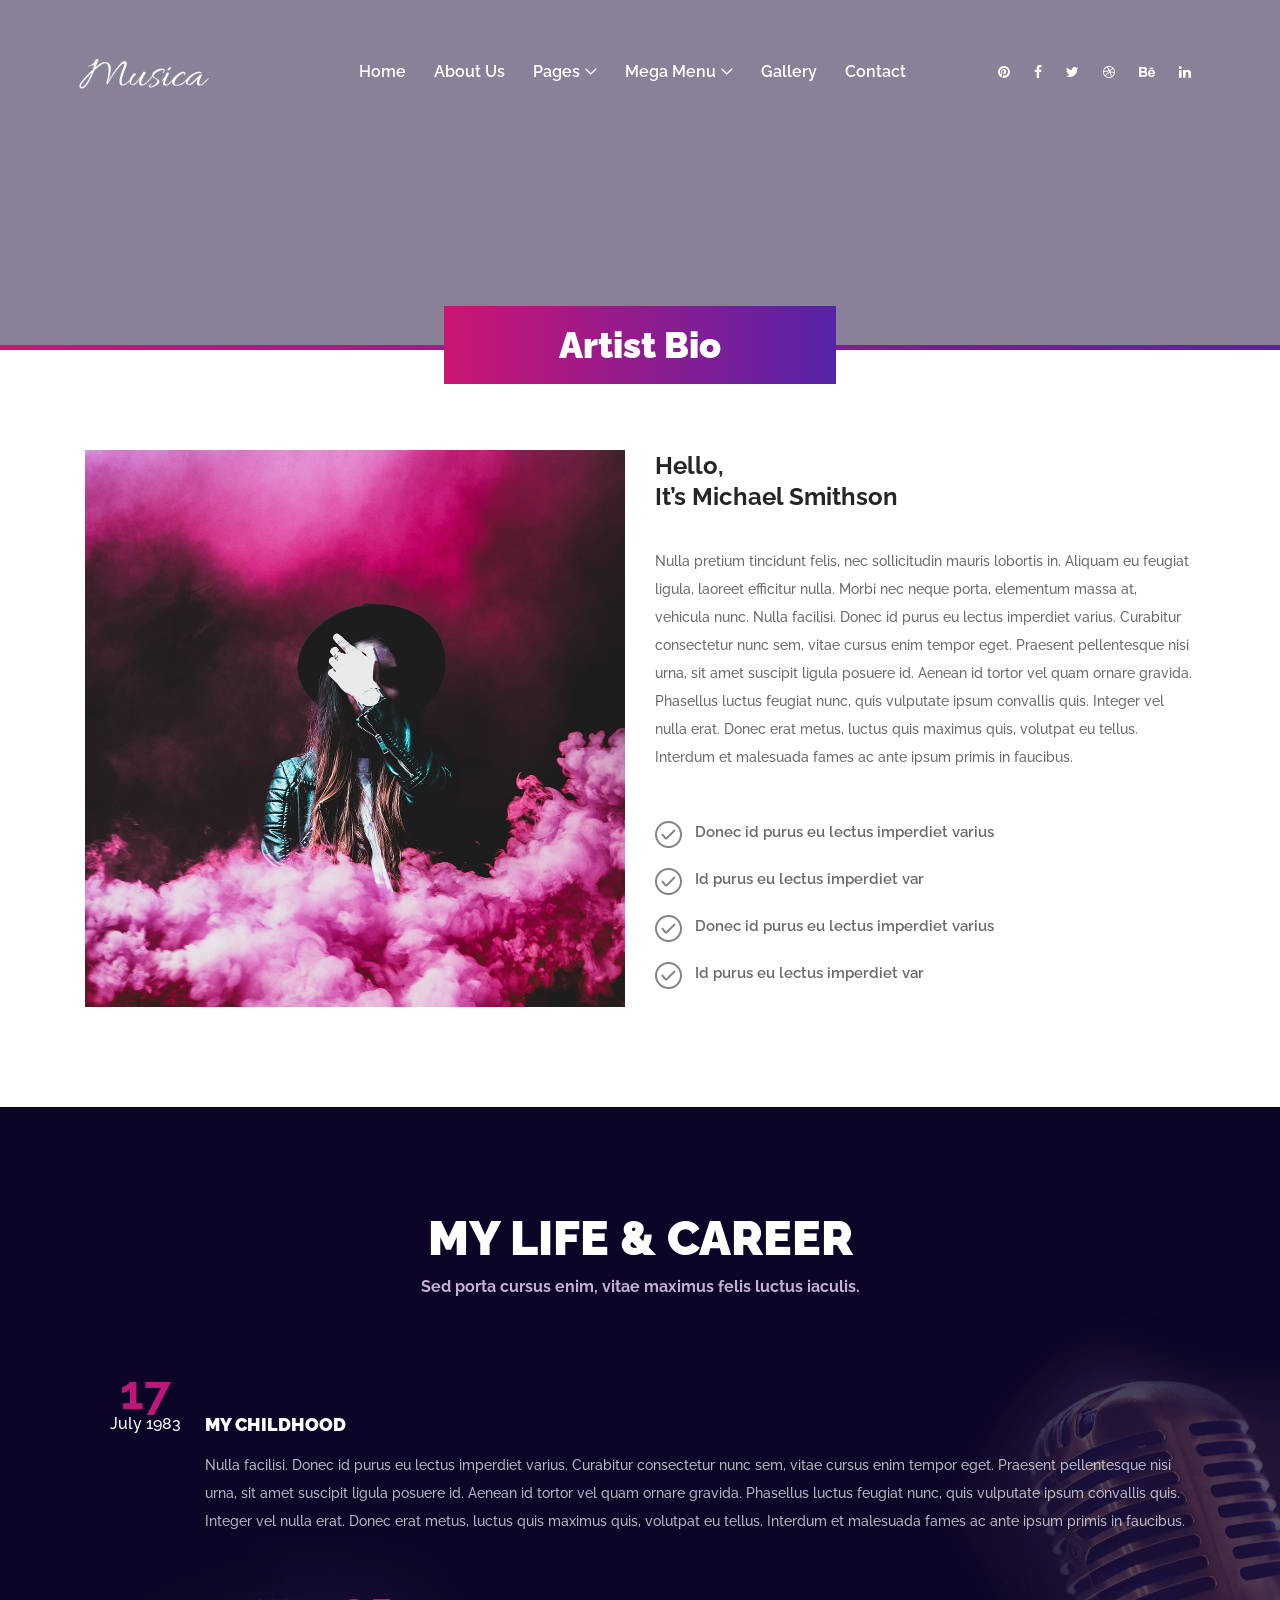
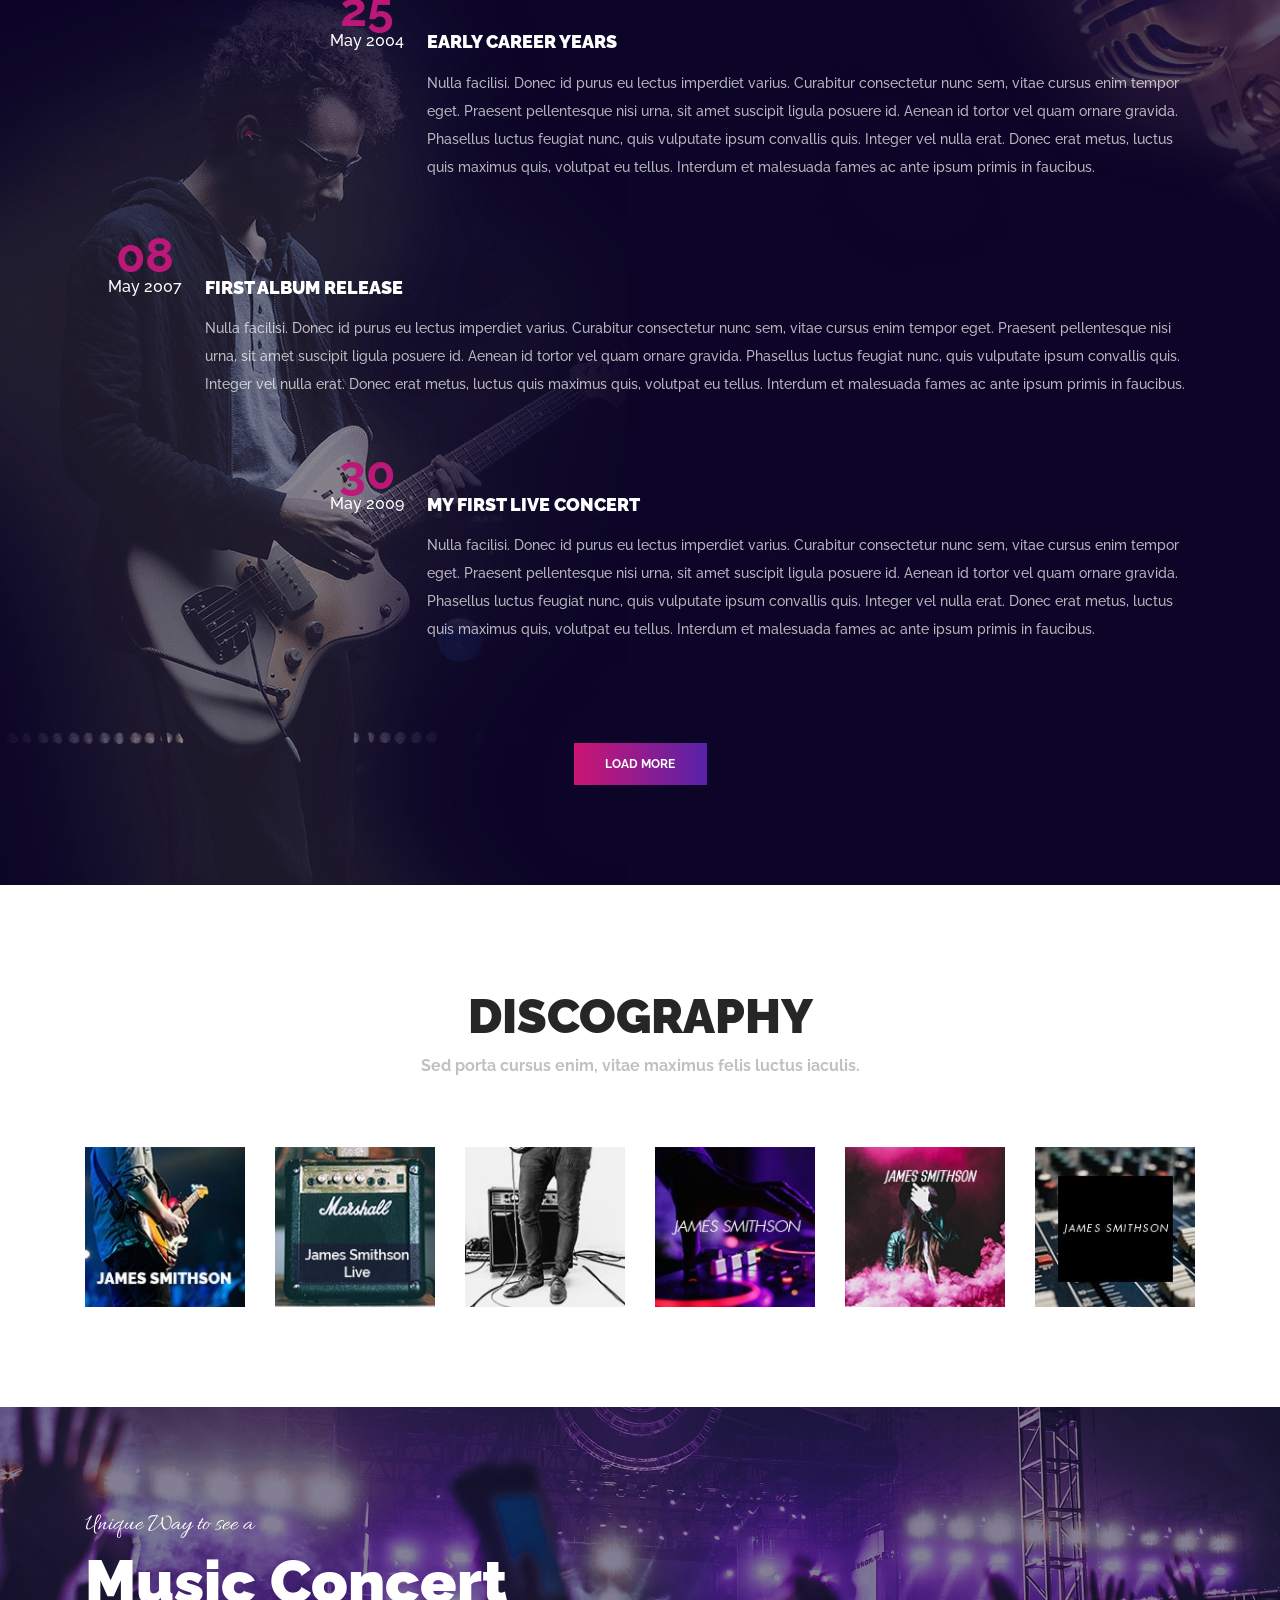
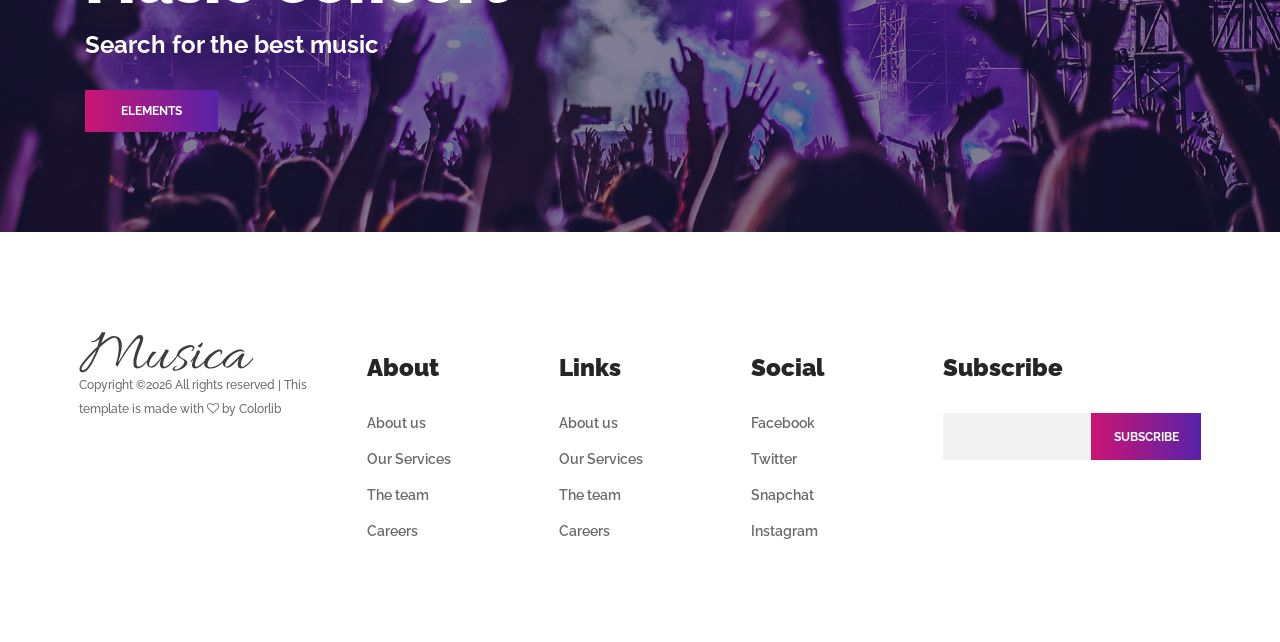
==== about-us.html @ a5e3d692 "first commit" ====
<!DOCTYPE html>
<html lang="en">

<head>
    <meta charset="UTF-8">
    <meta name="description" content="">
    <meta http-equiv="X-UA-Compatible" content="IE=edge">
    <meta name="viewport" content="width=device-width, initial-scale=1, shrink-to-fit=no">
    <!-- The above 4 meta tags *must* come first in the head; any other head content must come *after* these tags -->

    <!-- Title -->
    <title>Musica - Music Template</title>

    <!-- Favicon -->
    <link rel="icon" href="img/core-img/favicon.ico">

    <!-- Core Stylesheet -->
    <link rel="stylesheet" href="style.css">

</head>

<body>
    <!-- ##### Preloader ##### -->
    <div class="preloader d-flex align-items-center justify-content-center">
        <div class="circle-preloader">
            <img src="img/core-img/compact-disc.png" alt="">
        </div>
    </div>

    <!-- ##### Header Area Start ##### -->
    <header class="header-area">
        <!-- Navbar Area -->
        <div class="musica-main-menu">
            <div class="classy-nav-container breakpoint-off">
                <div class="container-fluid">
                    <!-- Menu -->
                    <nav class="classy-navbar justify-content-between" id="musicaNav">

                        <!-- Nav brand -->
                        <a href="index.html" class="nav-brand"><img src="img/core-img/logo.png" alt=""></a>

                        <!-- Navbar Toggler -->
                        <div class="classy-navbar-toggler">
                            <span class="navbarToggler"><span></span><span></span><span></span></span>
                        </div>

                        <!-- Menu -->
                        <div class="classy-menu">

                            <!-- close btn -->
                            <div class="classycloseIcon">
                                <div class="cross-wrap"><span class="top"></span><span class="bottom"></span></div>
                            </div>

                            <!-- Nav Start -->
                            <div class="classynav">
                                <ul>
                                    <li><a href="index.html">Home</a></li>
                                    <li><a href="about-us.html">About us</a></li>
                                    <li><a href="#">Pages</a>
                                        <ul class="dropdown">
                                            <li><a href="index.html">Home</a></li>
                                            <li><a href="about-us.html">About Us</a></li>
                                            <li><a href="concert-tours.html">Concert &amp; Tours</a></li>
                                            <li><a href="blog.html">News</a></li>
                                            <li><a href="contact.html">Contact</a></li>
                                            <li><a href="elements.html">Elements</a></li>
                                        </ul>
                                    </li>
                                    <li><a href="#">Mega Menu</a>
                                        <div class="megamenu">
                                            <ul class="single-mega cn-col-4">
                                                <li><a href="index.html">Home</a></li>
                                                <li><a href="about-us.html">About Us</a></li>
                                                <li><a href="concert-tours.html">Concert &amp; Tours</a></li>
                                                <li><a href="blog.html">News</a></li>
                                                <li><a href="contact.html">Contact</a></li>
                                                <li><a href="elements.html">Elements</a></li>
                                            </ul>
                                            <ul class="single-mega cn-col-4">
                                                <li><a href="index.html">Home</a></li>
                                                <li><a href="about-us.html">About Us</a></li>
                                                <li><a href="concert-tours.html">Concert &amp; Tours</a></li>
                                                <li><a href="blog.html">News</a></li>
                                                <li><a href="contact.html">Contact</a></li>
                                                <li><a href="elements.html">Elements</a></li>
                                            </ul>
                                            <ul class="single-mega cn-col-4">
                                                <li><a href="index.html">Home</a></li>
                                                <li><a href="about-us.html">About Us</a></li>
                                                <li><a href="concert-tours.html">Concert &amp; Tours</a></li>
                                                <li><a href="blog.html">News</a></li>
                                                <li><a href="contact.html">Contact</a></li>
                                                <li><a href="elements.html">Elements</a></li>
                                            </ul>
                                            <ul class="single-mega cn-col-4">
                                                <li><a href="index.html">Home</a></li>
                                                <li><a href="about-us.html">About Us</a></li>
                                                <li><a href="concert-tours.html">Concert &amp; Tours</a></li>
                                                <li><a href="blog.html">News</a></li>
                                                <li><a href="contact.html">Contact</a></li>
                                                <li><a href="elements.html">Elements</a></li>
                                            </ul>
                                        </div>
                                    </li>
                                    <li><a href="concert-tours.html">Gallery</a></li>
                                    <li><a href="contact.html">Contact</a></li>
                                </ul>

                                <!-- Social Button -->
                                <div class="top-social-info">
                                    <a href="#"><i class="fa fa-pinterest" aria-hidden="true"></i></a>
                                    <a href="#"><i class="fa fa-facebook" aria-hidden="true"></i></a>
                                    <a href="#"><i class="fa fa-twitter" aria-hidden="true"></i></a>
                                    <a href="#"><i class="fa fa-dribbble" aria-hidden="true"></i></a>
                                    <a href="#"><i class="fa fa-behance" aria-hidden="true"></i></a>
                                    <a href="#"><i class="fa fa-linkedin" aria-hidden="true"></i></a>
                                </div>

                            </div>
                            <!-- Nav End -->
                        </div>
                    </nav>
                </div>
            </div>
        </div>
    </header>
    <!-- ##### Header Area End ##### -->

    <!-- ##### Breadcumb Area Start ##### -->
    <div class="breadcumb-area bg-img bg-overlay2" style="background-image: url(img/bg-img/breadcumb.jpg);">
        <div class="bradcumbContent">
            <h2>Artist Bio</h2>
        </div>
    </div>
    <!-- bg gradients -->
    <div class="bg-gradients"></div>
    <!-- ##### Breadcumb Area End ##### -->

    <!-- ##### About Us Area Start ##### -->
    <div class="about-us-area section-padding-100-0">
        <div class="container">
            <div class="row">
                <!-- About Thumbnail -->
                <div class="col-12 col-lg-6">
                    <div class="about-thumbnail mb-100">
                        <img src="img/bg-img/bg-7.jpg" alt="">
                    </div>
                </div>
                <!-- About Content -->
                <div class="col-12 col-lg-6">
                    <div class="about--content mb-100">
                        <h4>Hello, <br>It’s Michael Smithson</h4>
                        <p>Nulla pretium tincidunt felis, nec sollicitudin mauris lobortis in. Aliquam eu feugiat ligula, laoreet efficitur nulla. Morbi nec neque porta, elementum massa at, vehicula nunc. Nulla facilisi. Donec id purus eu lectus imperdiet varius. Curabitur consectetur nunc sem, vitae cursus enim tempor eget. Praesent pellentesque nisi urna, sit amet suscipit ligula posuere id. Aenean id tortor vel quam ornare gravida. Phasellus luctus feugiat nunc, quis vulputate ipsum convallis quis. Integer vel nulla erat. Donec erat metus, luctus quis maximus quis, volutpat eu tellus. Interdum et malesuada fames ac ante ipsum primis in faucibus.</p>
                        <!-- Key Notes -->
                        <ul class="key-notes">
                            <li><div class="check"><img src="img/core-img/check.png" alt=""></div> Donec id purus eu lectus imperdiet varius</li>
                            <li><div class="check"><img src="img/core-img/check.png" alt=""></div> Id purus eu lectus imperdiet var</li>
                            <li><div class="check"><img src="img/core-img/check.png" alt=""></div> Donec id purus eu lectus imperdiet varius</li>
                            <li><div class="check"><img src="img/core-img/check.png" alt=""></div> Id purus eu lectus imperdiet var</li>
                        </ul>
                    </div>
                </div>
            </div>
        </div>
    </div>
    <!-- ##### About Us Area End ##### -->

    <!-- ##### Career Timeline Area Start ##### -->
    <div class="career-timeline-area section-padding-100">
        <div class="container">
            <div class="row">
                <div class="col-12">
                    <div class="section-heading">
                        <h2>My Life &amp; career</h2>
                        <h6>Sed porta cursus enim, vitae maximus felis luctus iaculis.</h6>
                    </div>
                </div>
            </div>

            <div class="row">
                <div class="col-12">

                    <!-- Single Timeline Area -->
                    <div class="single-timeline-area d-flex">
                        <!-- Timeline Date -->
                        <div class="timeline-date">
                            <h2>17 <span>July 1983</span></h2>
                        </div>
                        <!-- Timeline Content -->
                        <div class="timeline-content">
                            <h5>My childhood</h5>
                            <p>Nulla facilisi. Donec id purus eu lectus imperdiet varius. Curabitur consectetur nunc sem, vitae cursus enim tempor eget. Praesent pellentesque nisi urna, sit amet suscipit ligula posuere id. Aenean id tortor vel quam ornare gravida. Phasellus luctus feugiat nunc, quis vulputate ipsum convallis quis. Integer vel nulla erat. Donec erat metus, luctus quis maximus quis, volutpat eu tellus. Interdum et malesuada fames ac ante ipsum primis in faucibus. </p>
                        </div>
                    </div>

                    <!-- Single Timeline Area -->
                    <div class="single-timeline-area d-flex">
                        <!-- Timeline Date -->
                        <div class="timeline-date">
                            <h2>25 <span>May 2004</span></h2>
                        </div>
                        <!-- Timeline Content -->
                        <div class="timeline-content">
                            <h5>Early career years</h5>
                            <p>Nulla facilisi. Donec id purus eu lectus imperdiet varius. Curabitur consectetur nunc sem, vitae cursus enim tempor eget. Praesent pellentesque nisi urna, sit amet suscipit ligula posuere id. Aenean id tortor vel quam ornare gravida. Phasellus luctus feugiat nunc, quis vulputate ipsum convallis quis. Integer vel nulla erat. Donec erat metus, luctus quis maximus quis, volutpat eu tellus. Interdum et malesuada fames ac ante ipsum primis in faucibus. </p>
                        </div>
                    </div>

                    <!-- Single Timeline Area -->
                    <div class="single-timeline-area d-flex">
                        <!-- Timeline Date -->
                        <div class="timeline-date">
                            <h2>08 <span>May 2007</span></h2>
                        </div>
                        <!-- Timeline Content -->
                        <div class="timeline-content">
                            <h5>First Album Release</h5>
                            <p>Nulla facilisi. Donec id purus eu lectus imperdiet varius. Curabitur consectetur nunc sem, vitae cursus enim tempor eget. Praesent pellentesque nisi urna, sit amet suscipit ligula posuere id. Aenean id tortor vel quam ornare gravida. Phasellus luctus feugiat nunc, quis vulputate ipsum convallis quis. Integer vel nulla erat. Donec erat metus, luctus quis maximus quis, volutpat eu tellus. Interdum et malesuada fames ac ante ipsum primis in faucibus. </p>
                        </div>
                    </div>

                    <!-- Single Timeline Area -->
                    <div class="single-timeline-area d-flex">
                        <!-- Timeline Date -->
                        <div class="timeline-date">
                            <h2>30 <span>May 2009</span></h2>
                        </div>
                        <!-- Timeline Content -->
                        <div class="timeline-content">
                            <h5>My First Live Concert</h5>
                            <p>Nulla facilisi. Donec id purus eu lectus imperdiet varius. Curabitur consectetur nunc sem, vitae cursus enim tempor eget. Praesent pellentesque nisi urna, sit amet suscipit ligula posuere id. Aenean id tortor vel quam ornare gravida. Phasellus luctus feugiat nunc, quis vulputate ipsum convallis quis. Integer vel nulla erat. Donec erat metus, luctus quis maximus quis, volutpat eu tellus. Interdum et malesuada fames ac ante ipsum primis in faucibus. </p>
                        </div>
                    </div>

                </div>
            </div>

            <div class="row">
                <div class="col-12">
                    <div class="timeline-btn text-center mt-100">
                        <a href="#" class="btn musica-btn">Load More</a>
                    </div>
                </div>
            </div>

        </div>

        <!-- Side Thumbs -->
        <div class="first-img">
            <img src="img/bg-img/man.png" alt="">
        </div>
        <div class="second-img">
            <img src="img/bg-img/microphone.png" alt="">
        </div>
    </div>
    <!-- ##### Career Timeline Area End ##### -->

    <!-- ##### Discography Area Start ##### -->
    <div class="discography-area section-padding-100">
        <div class="container">
            <div class="row">
                <div class="col-12">
                    <div class="section-heading dark">
                        <h2>discography</h2>
                        <h6>Sed porta cursus enim, vitae maximus felis luctus iaculis.</h6>
                    </div>
                </div>
            </div>

            <div class="row">
                <div class="col-12">
                    <!-- Discography Slides -->
                    <div class="discography-slides owl-carousel">
                        <!-- Single Discography -->
                        <div class="single-discography">
                            <a href="#"><img src="img/bg-img/d1.jpg" alt=""></a>
                        </div>

                        <!-- Single Discography -->
                        <div class="single-discography">
                            <a href="#"><img src="img/bg-img/d2.jpg" alt=""></a>
                        </div>

                        <!-- Single Discography -->
                        <div class="single-discography">
                            <a href="#"><img src="img/bg-img/d3.jpg" alt=""></a>
                        </div>

                        <!-- Single Discography -->
                        <div class="single-discography">
                            <a href="#"><img src="img/bg-img/d4.jpg" alt=""></a>
                        </div>

                        <!-- Single Discography -->
                        <div class="single-discography">
                            <a href="#"><img src="img/bg-img/d5.jpg" alt=""></a>
                        </div>

                        <!-- Single Discography -->
                        <div class="single-discography">
                            <a href="#"><img src="img/bg-img/d6.jpg" alt=""></a>
                        </div>
                    </div>
                </div>
            </div>
        </div>
    </div>
    <!-- ##### Discography Area End ##### -->

    <!-- ##### CTA Area Start ##### -->
    <div class="musica-cta-area section-padding-100 bg-img bg-overlay2" style="background-image: url(img/bg-img/bg-8.jpg);">
        <div class="container">
            <div class="row">
                <div class="col-12">
                    <div class="cta-content">
                        <div class="cta-text">
                            <span>Unique Way to see a</span>
                            <h2>Music Concert</h2>
                            <h4>Search for the best music</h4>
                        </div>
                        <div class="cta-btn mt-30">
                            <a href="#" class="btn musica-btn">elements</a>
                        </div>
                    </div>
                </div>
            </div>
        </div>
    </div>
    <!-- ##### CTA Area End ##### -->

    <!-- ##### Footer Area Start ##### -->
    <footer class="footer-area section-padding-100-0">
        <div class="container-fluid">
            <div class="row">

                <!-- Footer Widget Area -->
                <div class="col-12 col-md-6 col-xl-3">
                    <div class="footer-widget-area mb-100">
                        <a href="#"><img src="img/core-img/logo2.png" alt=""></a>
                        <p class="copywrite-text"><a href="#"><!-- Link back to Colorlib can't be removed. Template is licensed under CC BY 3.0. -->
Copyright &copy;<script>document.write(new Date().getFullYear());</script> All rights reserved | This template is made with <i class="fa fa-heart-o" aria-hidden="true"></i> by <a href="https://colorlib.com" target="_blank">Colorlib</a>
<!-- Link back to Colorlib can't be removed. Template is licensed under CC BY 3.0. -->
</p>
                    </div>
                </div>

                <!-- Footer Widget Area -->
                <div class="col-12 col-sm-4 col-xl-2">
                    <div class="footer-widget-area mb-100">
                        <div class="widget-title">
                            <h4>About</h4>
                        </div>
                        <nav>
                            <ul class="footer-nav">
                                <li><a href="#">About us</a></li>
                                <li><a href="#">Our Services</a></li>
                                <li><a href="#">The team</a></li>
                                <li><a href="#">Careers</a></li>
                            </ul>
                        </nav>
                    </div>
                </div>

                <!-- Footer Widget Area -->
                <div class="col-12 col-sm-4 col-xl-2">
                    <div class="footer-widget-area mb-100">
                        <div class="widget-title">
                            <h4>Links</h4>
                        </div>
                        <nav>
                            <ul class="footer-nav">
                                <li><a href="#">About us</a></li>
                                <li><a href="#">Our Services</a></li>
                                <li><a href="#">The team</a></li>
                                <li><a href="#">Careers</a></li>
                            </ul>
                        </nav>
                    </div>
                </div>

                <!-- Footer Widget Area -->
                <div class="col-12 col-sm-4 col-xl-2">
                    <div class="footer-widget-area mb-100">
                        <div class="widget-title">
                            <h4>Social</h4>
                        </div>
                        <nav>
                            <ul class="footer-nav">
                                <li><a href="#">Facebook</a></li>
                                <li><a href="#">Twitter</a></li>
                                <li><a href="#">Snapchat</a></li>
                                <li><a href="#">Instagram</a></li>
                            </ul>
                        </nav>
                    </div>
                </div>

                <!-- Footer Widget Area -->
                <div class="col-12 col-md-6 col-xl-3">
                    <div class="footer-widget-area mb-100">
                        <div class="widget-title">
                            <h4>Subscribe</h4>
                        </div>
                        <form action="#" method="post" class="subscribe-form">
                            <input type="email" name="subscribe-email" id="subscribeemail">
                            <button type="submit">subscribe</button>
                        </form>
                    </div>
                </div>

            </div>
        </div>
    </footer>
    <!-- ##### Footer Area Start ##### -->

    <!-- ##### All Javascript Script ##### -->
    <!-- jQuery-2.2.4 js -->
    <script src="js/jquery/jquery-2.2.4.min.js"></script>
    <!-- Popper js -->
    <script src="js/bootstrap/popper.min.js"></script>
    <!-- Bootstrap js -->
    <script src="js/bootstrap/bootstrap.min.js"></script>
    <!-- All Plugins js -->
    <script src="js/plugins/plugins.js"></script>
    <!-- Active js -->
    <script src="js/active.js"></script>
</body>

</html>
---- style.css ----
/* [Master Stylesheet - v1.0] */
/* =========== Index of CSS ===========
:: 1.0 Import Fonts
:: 2.0 Import All CSS 
:: 3.0 Base CSS
    :: 3.1.0 Spacing
    :: 3.2.0 Height
    :: 3.3.0 Section Padding
    :: 3.4.0 Section Heading
    :: 3.5.0 Preloader
    :: 3.6.0 Miscellaneous
    :: 3.7.0 ScrollUp
    :: 3.8.0 Musica Button
:: 4.0 Header Area CSS
:: 5.0 Hero Slides Area
:: 6.0 About Us CSS
:: 7.0 Career Timeline CSS
:: 8.0 Upcoming Shows Area CSS
:: 9.0 Featured Shows Area CSS
:: 10.0 Search Your Shows Area CSS
:: 11.0 Music Player Area CSS
:: 12.0 Featured Album Area CSS
:: 13.0 Music Artists Area CSS
:: 14.0 Services Area CSS
:: 15.0 Footer Area CSS
:: 16.0 Breadcumb Area CSS
:: 17.0 CTA Area CSS
:: 18.0 Blog Area CSS
:: 19.0 Skills Area CSS
:: 20.0 Contact Area CSS
:: 21.0 Elements Area CSS
    :: 21.1.0 Single Cool Facts CSS
    :: 21.2.0 Accordians Area CSS
    :: 21.3.0 Tabs Area CSS
*/
/* :: 1.0 Import Fonts */
@import url("https://fonts.googleapis.com/css?family=Allura|Raleway:200,300,400,500,600,700,800,900");
/* :: 2.0 Import All CSS */
@import url(css/bootstrap.min.css);
@import url(css/classy-nav.css);
@import url(css/owl.carousel.min.css);
@import url(css/animate.css);
@import url(css/magnific-popup.css);
@import url(css/font-awesome.min.css);
@import url(css/audioplayer.css);
/* :: 3.0 Base CSS */
* {
  margin: 0;
  padding: 0; }

body {
  font-family: "Raleway", sans-serif;
  font-size: 14px; }

h1,
h2,
h3,
h4,
h5,
h6 {
  font-family: "Raleway", sans-serif;
  color: #262626;
  line-height: 1.3;
  font-weight: 700; }

p {
  font-family: "Raleway", sans-serif;
  color: #6a6a6a;
  font-size: 14px;
  line-height: 2;
  font-weight: 500; }

a,
a:hover,
a:focus {
  -webkit-transition-duration: 500ms;
  transition-duration: 500ms;
  text-decoration: none;
  outline: 0 solid transparent;
  color: #141414;
  font-weight: 600;
  font-size: 14px;
  font-family: "Raleway", sans-serif; }

ul,
ol {
  margin: 0; }
  ul li,
  ol li {
    list-style: none; }

img {
  height: auto;
  max-width: 100%; }

/* :: 3.1.0 Spacing */
.mt-15 {
  margin-top: 15px !important; }

.mt-30 {
  margin-top: 30px !important; }

.mt-50 {
  margin-top: 50px !important; }

.mt-70 {
  margin-top: 70px !important; }

.mt-100 {
  margin-top: 100px !important; }

.mb-15 {
  margin-bottom: 15px !important; }

.mb-30 {
  margin-bottom: 30px !important; }

.mb-50 {
  margin-bottom: 50px !important; }

.mb-70 {
  margin-bottom: 70px !important; }

.mb-100 {
  margin-bottom: 100px !important; }

.ml-15 {
  margin-left: 15px !important; }

.ml-30 {
  margin-left: 30px !important; }

.ml-50 {
  margin-left: 50px !important; }

.mr-15 {
  margin-right: 15px !important; }

.mr-30 {
  margin-right: 30px !important; }

.mr-50 {
  margin-right: 50px !important; }

/* :: 3.2.0 Height */
.height-400 {
  height: 400px !important; }

.height-500 {
  height: 500px !important; }

.height-600 {
  height: 600px !important; }

.height-700 {
  height: 700px !important; }

.height-800 {
  height: 800px !important; }

/* :: 3.3.0 Section Padding */
.section-padding-100 {
  padding-top: 100px;
  padding-bottom: 100px; }

.section-padding-100-0 {
  padding-top: 100px;
  padding-bottom: 0; }

.section-padding-0-100 {
  padding-top: 0;
  padding-bottom: 100px; }

.section-padding-100-70 {
  padding-top: 100px;
  padding-bottom: 70px; }

/* :: 3.4.0 Section Heading */
.section-heading {
  position: relative;
  z-index: 1;
  margin-bottom: 70px;
  text-align: center; }
  .section-heading h2 {
    font-size: 48px;
    color: #ffffff;
    text-transform: uppercase;
    font-weight: 900; }
    @media only screen and (min-width: 992px) and (max-width: 1199px) {
      .section-heading h2 {
        font-size: 40px; } }
    @media only screen and (min-width: 768px) and (max-width: 991px) {
      .section-heading h2 {
        font-size: 36px; } }
    @media only screen and (max-width: 767px) {
      .section-heading h2 {
        font-size: 24px; } }
  .section-heading h6 {
    font-size: 16px;
    margin-bottom: 0;
    color: #c5afd9; }
  .section-heading.dark h2 {
    color: #262626; }
  .section-heading.dark h6 {
    color: #c1c1c1; }

/* :: 3.5.0 Preloader */
.preloader {
  background-color: #ffffff;
  width: 100%;
  height: 100%;
  position: fixed;
  top: 0;
  left: 0;
  right: 0;
  z-index: 9999; }
  .preloader .circle-preloader {
    -webkit-animation: spin 900ms infinite linear;
    animation: spin 900ms infinite linear; }
@-webkit-keyframes spin {
  100% {
    -webkit-transform: rotate(360deg);
    transform: rotate(360deg); } }
@keyframes spin {
  100% {
    -webkit-transform: rotate(360deg);
    transform: rotate(360deg); } }
/* :: 3.6.0 Miscellaneous */
.bg-img {
  background-position: center center;
  background-size: cover;
  background-repeat: no-repeat; }

.bg-white {
  background-color: #ffffff !important; }

.bg-dark {
  background-color: #000000 !important; }

.bg-transparent {
  background-color: transparent !important; }

.font-bold {
  font-weight: 700; }

.font-light {
  font-weight: 300; }

.bg-overlay {
  position: relative;
  z-index: 2;
  background-position: center center;
  background-size: cover; }
  .bg-overlay::after {
    background-color: rgba(21, 4, 48, 0.89);
    position: absolute;
    z-index: -1;
    top: 0;
    left: 0;
    width: 100%;
    height: 100%;
    content: ""; }

.bg-overlay2 {
  position: relative;
  z-index: 2;
  background-position: center center;
  background-size: cover; }
  .bg-overlay2::after {
    background-color: rgba(21, 4, 48, 0.5);
    position: absolute;
    z-index: -1;
    top: 0;
    left: 0;
    width: 100%;
    height: 100%;
    content: ""; }

.bg-fixed {
  background-attachment: fixed !important; }

.bg-gradients {
  position: relative;
  z-index: 1;
  width: 100%;
  height: 5px;
  background: #cc1573;
  background: -webkit-linear-gradient(to right, #cc1573, #5722a9);
  background: linear-gradient(to right, #cc1573, #5722a9); }

/* :: 3.7.0 ScrollUp */
#scrollUp {
  background: #cc1573;
  background: -webkit-linear-gradient(to right, #cc1573, #5722a9);
  background: linear-gradient(to right, #cc1573, #5722a9);
  border-radius: 0;
  bottom: 50px;
  box-shadow: 0 2px 6px 0 rgba(0, 0, 0, 0.3);
  color: #ffffff;
  font-size: 24px;
  height: 40px;
  line-height: 40px;
  right: 50px;
  text-align: center;
  width: 40px;
  -webkit-transition-duration: 500ms;
  transition-duration: 500ms; }

/* :: 3.8.0 Musica Button */
.musica-btn {
  background: #cc1573;
  background: -webkit-linear-gradient(to right, #cc1573, #5722a9);
  background: linear-gradient(to right, #cc1573, #5722a9);
  -webkit-transition-duration: 500ms;
  transition-duration: 500ms;
  position: relative;
  z-index: 1;
  display: inline-block;
  min-width: 133px;
  height: 42px;
  color: #ffffff;
  border: none;
  border-radius: 0;
  padding: 0 20px;
  font-size: 12px;
  line-height: 42px;
  font-weight: 700;
  text-transform: uppercase; }
  .musica-btn:hover, .musica-btn:focus {
    font-size: 12px;
    font-weight: 700;
    box-shadow: 0 0 50px 0 rgba(0, 0, 0, 0.3);
    color: #ffffff; }
  .musica-btn.btn-2 {
    background: #262626; }
    .musica-btn.btn-2:hover, .musica-btn.btn-2:focus {
      background: #bd177a;
      box-shadow: none;
      color: #ffffff; }
  .musica-btn.btn-3 {
    color: #bd177a;
    line-height: 42px;
    padding: 0 15px;
    width: 133px;
    height: 42px;
    border-left: 3px solid #cc1573;
    border-right: 3px solid #5722a9;
    background-position: 0 0, 0 100%;
    background-repeat: no-repeat;
    background-size: 100% 3px;
    background-image: -webkit-linear-gradient(left, #cc1573 0%, #5722a9 100%), -webkit-linear-gradient(left, #cc1573 0%, #5722a9 100%);
    background-image: linear-gradient(to right, #cc1573 0%, #5722a9 100%), linear-gradient(to right, #cc1573 0%, #5722a9 100%); }
    .musica-btn.btn-3::after {
      -webkit-transition-duration: 750ms;
      transition-duration: 750ms;
      color: #ffffff;
      background: #cc1573;
      background: -webkit-linear-gradient(to right, #cc1573, #5722a9);
      background: -webkit-linear-gradient(left, #cc1573, #5722a9);
      background: linear-gradient(to right, #cc1573, #5722a9);
      content: '';
      position: absolute;
      width: 100%;
      height: 100%;
      top: 0;
      left: 0;
      z-index: -1;
      opacity: 0;
      visibility: hidden; }
    .musica-btn.btn-3:hover, .musica-btn.btn-3:focus {
      box-shadow: none;
      color: #ffffff; }
    .musica-btn.btn-3:hover::after, .musica-btn.btn-3:focus::after {
      opacity: 1;
      visibility: visible; }

/* :: 4.0 Header Area CSS */
.header-area {
  position: absolute;
  z-index: 100;
  width: 100%;
  top: 30px;
  left: 0;
  z-index: 1000; }
  .header-area .musica-main-menu {
    position: relative;
    width: 100%;
    height: 85px;
    background-color: transparent;
    padding: 0 5%; }
    @media only screen and (max-width: 767px) {
      .header-area .musica-main-menu {
        height: 70px; } }
    .header-area .musica-main-menu .classy-nav-container {
      background-color: transparent; }
    .header-area .musica-main-menu .classy-navbar {
      background-color: transparent;
      height: 85px;
      padding: 0; }
      @media only screen and (max-width: 767px) {
        .header-area .musica-main-menu .classy-navbar {
          height: 70px; } }
      .header-area .musica-main-menu .classy-navbar .classynav ul li a {
        font-weight: 600;
        text-transform: capitalize;
        color: #ffffff;
        font-size: 16px; }
        @media only screen and (min-width: 992px) and (max-width: 1199px) {
          .header-area .musica-main-menu .classy-navbar .classynav ul li a {
            font-size: 14px;
            padding: 0 10px; } }
        .header-area .musica-main-menu .classy-navbar .classynav ul li a:hover, .header-area .musica-main-menu .classy-navbar .classynav ul li a:focus {
          color: #bd177a; }
        @media only screen and (min-width: 768px) and (max-width: 991px) {
          .header-area .musica-main-menu .classy-navbar .classynav ul li a {
            background-color: #0c0527; } }
        @media only screen and (max-width: 767px) {
          .header-area .musica-main-menu .classy-navbar .classynav ul li a {
            background-color: #0c0527; } }
      .header-area .musica-main-menu .classy-navbar .classynav ul li.megamenu-item > a::after,
      .header-area .musica-main-menu .classy-navbar .classynav ul li.has-down > a::after {
        color: #ffffff; }
      .header-area .musica-main-menu .classy-navbar .classynav ul li ul li a {
        color: #262626; }
        @media only screen and (min-width: 992px) and (max-width: 1199px) {
          .header-area .musica-main-menu .classy-navbar .classynav ul li ul li a {
            padding: 0 15px; } }
        @media only screen and (min-width: 768px) and (max-width: 991px) {
          .header-area .musica-main-menu .classy-navbar .classynav ul li ul li a {
            color: #ffffff; } }
        @media only screen and (max-width: 767px) {
          .header-area .musica-main-menu .classy-navbar .classynav ul li ul li a {
            color: #ffffff; } }
    .header-area .musica-main-menu .top-social-info {
      margin-left: 70px; }
      @media only screen and (min-width: 992px) and (max-width: 1199px) {
        .header-area .musica-main-menu .top-social-info {
          margin-left: 40px; } }
      @media only screen and (min-width: 768px) and (max-width: 991px) {
        .header-area .musica-main-menu .top-social-info {
          margin-left: 0;
          margin-top: 30px; } }
      @media only screen and (max-width: 767px) {
        .header-area .musica-main-menu .top-social-info {
          margin-left: 0;
          margin-top: 30px; } }
      .header-area .musica-main-menu .top-social-info a {
        display: inline-block;
        color: #ffffff;
        padding: 0 10px;
        font-size: 14px; }
        @media only screen and (min-width: 992px) and (max-width: 1199px) {
          .header-area .musica-main-menu .top-social-info a {
            padding: 0 5px; } }
  .header-area .is-sticky .musica-main-menu {
    position: fixed;
    width: 100%;
    height: 85px;
    top: 0;
    left: 0;
    z-index: 9999;
    background-color: #0c0527;
    box-shadow: 0 5px 50px 15px rgba(0, 0, 0, 0.2); }
    @media only screen and (max-width: 767px) {
      .header-area .is-sticky .musica-main-menu {
        height: 70px; } }

.classy-navbar .nav-brand {
  max-width: 130px; }

@media only screen and (min-width: 768px) and (max-width: 991px) {
  .breakpoint-on .classy-navbar .classy-menu {
    background-color: #0c0527; } }
@media only screen and (max-width: 767px) {
  .breakpoint-on .classy-navbar .classy-menu {
    background-color: #0c0527; } }

@media only screen and (min-width: 768px) and (max-width: 991px) {
  .classynav ul li .megamenu .single-mega.cn-col-4 {
    padding: 0; } }
@media only screen and (max-width: 767px) {
  .classynav ul li .megamenu .single-mega.cn-col-4 {
    padding: 0; } }

.classycloseIcon .cross-wrap span {
  background: #ffffff; }

/* :: 5.0 Hero Slides Area */
.hero-area {
  position: relative;
  z-index: 1; }

.slide-down {
  position: absolute;
  bottom: 15px;
  z-index: 100;
  left: 50%;
  -webkit-transform: translateX(-50%);
  transform: translateX(-50%);
  cursor: pointer; }
  .slide-down h6 {
    font-size: 16px;
    color: #ffffff;
    font-weight: 600;
    margin-bottom: 15px; }
  .slide-down .line {
    width: 3px;
    height: 60px;
    margin: 0 auto;
    background-color: #ffffff;
    -webkit-animation: slide_down 2s linear infinite;
    animation: slide_down 2s linear infinite; }

@-webkit-keyframes slide_down {
  0% {
    opacity: 1; }
  50% {
    opacity: 0; }
  100% {
    opacity: 1; } }
@keyframes slide_down {
  0% {
    opacity: 1; }
  50% {
    opacity: 0; }
  100% {
    opacity: 1; } }
.hero-slides {
  position: relative;
  z-index: 1; }

.single-hero-slide {
  width: 100%;
  height: 950px;
  position: relative;
  z-index: 1;
  padding: 0 30px;
  overflow: hidden; }
  @media only screen and (min-width: 992px) and (max-width: 1199px) {
    .single-hero-slide {
      height: 700px; } }
  @media only screen and (min-width: 768px) and (max-width: 991px) {
    .single-hero-slide {
      height: 650px; } }
  @media only screen and (max-width: 767px) {
    .single-hero-slide {
      height: 600px; } }
  .single-hero-slide::after {
    position: absolute;
    width: 100%;
    height: 100%;
    z-index: -5;
    top: 0;
    left: 0;
    background-color: rgba(0, 0, 0, 0.5);
    content: ''; }
  .single-hero-slide .slide-img {
    position: absolute;
    width: 100%;
    height: 100%;
    z-index: -10;
    left: 0;
    right: 0;
    top: 0;
    bottom: 0; }
  .single-hero-slide .big-text {
    position: absolute;
    color: rgba(255, 255, 255, 0.1);
    font-size: 600px;
    z-index: -10;
    margin-bottom: 0; }
    @media only screen and (min-width: 992px) and (max-width: 1199px) {
      .single-hero-slide .big-text {
        font-size: 350px; } }
    @media only screen and (min-width: 768px) and (max-width: 991px) {
      .single-hero-slide .big-text {
        font-size: 300px; } }
    @media only screen and (max-width: 767px) {
      .single-hero-slide .big-text {
        font-size: 120px; } }
  .single-hero-slide .hero-slides-content {
    display: inline-block; }
    .single-hero-slide .hero-slides-content h2 {
      position: relative;
      z-index: 1;
      font-size: 172px;
      color: #ffffff;
      margin-bottom: 0;
      font-weight: 600;
      text-shadow: 18px 0 0 rgba(255, 45, 109, 0.2);
      display: inline-block; }
      @media only screen and (min-width: 768px) and (max-width: 991px) {
        .single-hero-slide .hero-slides-content h2 {
          font-size: 130px; } }
      @media only screen and (max-width: 767px) {
        .single-hero-slide .hero-slides-content h2 {
          font-size: 60px; } }
      .single-hero-slide .hero-slides-content h2 span {
        position: absolute;
        top: 0;
        left: -18px;
        font-size: 172px;
        color: rgba(132, 57, 255, 0.2);
        margin-bottom: 0;
        font-weight: 600;
        text-shadow: none;
        z-index: -5; }
        @media only screen and (min-width: 768px) and (max-width: 991px) {
          .single-hero-slide .hero-slides-content h2 span {
            font-size: 130px; } }
        @media only screen and (max-width: 767px) {
          .single-hero-slide .hero-slides-content h2 span {
            font-size: 60px; } }
    .single-hero-slide .hero-slides-content p {
      text-align: right;
      font-size: 60px;
      margin-top: -70px;
      color: #ffffff;
      font-family: "Allura", cursive; }
      @media only screen and (max-width: 767px) {
        .single-hero-slide .hero-slides-content p {
          font-size: 30px;
          margin-top: -20px; } }

.hero-slides .owl-item.active .single-hero-slide .slide-img {
  -webkit-animation: slide 15s linear infinite;
  animation: slide 15s linear infinite; }

@-webkit-keyframes slide {
  0% {
    -webkit-transform: scale(1);
    transform: scale(1); }
  50% {
    -webkit-transform: scale(1.3);
    transform: scale(1.3); }
  100% {
    -webkit-transform: scale(1);
    transform: scale(1); } }
@keyframes slide {
  0% {
    -webkit-transform: scale(1);
    transform: scale(1); }
  50% {
    -webkit-transform: scale(1.3);
    transform: scale(1.3); }
  100% {
    -webkit-transform: scale(1);
    transform: scale(1); } }
/* :: 6.0 About Us CSS */
.about-content h4 {
  color: #ffffff;
  margin-bottom: 50px; }
.about-content p {
  color: #ffffff; }

.about--content h4 {
  margin-bottom: 35px; }
.about--content .key-notes {
  position: relative;
  z-index: 1;
  margin-top: 50px; }
  .about--content .key-notes li {
    font-weight: 600;
    font-size: 15px;
    color: #6a6a6a;
    margin: 20px 0;
    display: -webkit-box;
    display: -ms-flexbox;
    display: flex; }
    .about--content .key-notes li .check {
      margin-right: 10px;
      -webkit-box-flex: 0;
      -ms-flex: 0 0 30px;
      flex: 0 0 30px;
      max-width: 30px;
      width: 30px; }

/* :: 7.0 Career Timeline CSS */
.career-timeline-area {
  position: relative;
  z-index: 1;
  background-color: #0c0527; }
  .career-timeline-area .first-img {
    position: absolute;
    z-index: -5;
    bottom: 0;
    left: 0; }
  .career-timeline-area .second-img {
    position: absolute;
    z-index: -5;
    right: 0;
    top: 100px; }

.single-timeline-area {
  position: relative;
  z-index: 1;
  margin-bottom: 50px; }
  .single-timeline-area:last-child {
    margin-bottom: 0; }
  .single-timeline-area:nth-child(even) {
    margin-left: 20%; }
    @media only screen and (max-width: 767px) {
      .single-timeline-area:nth-child(even) {
        margin-left: 10%; } }
  .single-timeline-area .timeline-date {
    -webkit-box-flex: 0;
    -ms-flex: 0 0 120px;
    flex: 0 0 120px;
    max-width: 120px;
    width: 120px; }
    @media only screen and (max-width: 767px) {
      .single-timeline-area .timeline-date {
        -webkit-box-flex: 0;
        -ms-flex: 0 0 90px;
        flex: 0 0 90px;
        max-width: 90px;
        width: 90px; } }
    .single-timeline-area .timeline-date h2 {
      font-size: 48px;
      line-height: 1;
      text-align: center;
      color: #bd177a; }
      .single-timeline-area .timeline-date h2 span {
        display: block;
        font-size: 16px;
        color: #ffffff;
        font-weight: 500; }
  .single-timeline-area .timeline-content {
    margin-top: 45px; }
    .single-timeline-area .timeline-content h5 {
      font-size: 18px;
      font-weight: 900;
      color: #ffffff;
      text-transform: uppercase;
      margin-bottom: 15px; }
    .single-timeline-area .timeline-content p {
      margin-bottom: 0;
      color: rgba(255, 255, 255, 0.7); }

.timeline-btn a:hover, .timeline-btn a:focus {
  box-shadow: 0 0 60px rgba(255, 255, 255, 0.5); }

/* :: 8.0 Upcoming Shows Area CSS */
.upcoming-shows-area {
  position: relative;
  z-index: 1;
  background-color: #0c0527; }

.single-upcoming-shows {
  position: relative;
  z-index: 1;
  border-bottom: 1px solid #49445d;
  padding: 30px 0; }
  .single-upcoming-shows:first-child {
    padding-top: 0; }
  .single-upcoming-shows:last-child {
    padding-bottom: 0;
    border-bottom: none; }
  .single-upcoming-shows .shows-date {
    -webkit-box-flex: 0;
    -ms-flex: 0 0 10%;
    flex: 0 0 10%;
    max-width: 10%;
    width: 10%; }
    @media only screen and (max-width: 767px) {
      .single-upcoming-shows .shows-date {
        -webkit-box-flex: 0;
        -ms-flex: 0 0 100%;
        flex: 0 0 100%;
        max-width: 100%;
        width: 100%;
        margin-bottom: 30px; } }
    .single-upcoming-shows .shows-date h2 {
      font-size: 48px;
      color: #ffffff;
      text-align: center;
      margin-bottom: 0;
      line-height: 1; }
      .single-upcoming-shows .shows-date h2 span {
        font-size: 16px;
        color: #ffffff;
        font-weight: 500;
        display: block;
        line-height: 1.3; }
      @media only screen and (min-width: 768px) and (max-width: 991px) {
        .single-upcoming-shows .shows-date h2 {
          font-size: 36px; } }
  .single-upcoming-shows .shows-desc {
    -webkit-box-flex: 0;
    -ms-flex: 0 0 40%;
    flex: 0 0 40%;
    max-width: 40%;
    width: 40%; }
    @media only screen and (max-width: 767px) {
      .single-upcoming-shows .shows-desc {
        -webkit-box-flex: 0;
        -ms-flex: 0 0 100%;
        flex: 0 0 100%;
        max-width: 100%;
        width: 100%;
        margin-bottom: 30px; } }
    .single-upcoming-shows .shows-desc .shows-img {
      -webkit-box-flex: 0;
      -ms-flex: 0 0 84px;
      flex: 0 0 84px;
      max-width: 84px;
      width: 84px;
      margin-right: 15px; }
      @media only screen and (min-width: 768px) and (max-width: 991px) {
        .single-upcoming-shows .shows-desc .shows-img {
          -webkit-box-flex: 0;
          -ms-flex: 0 0 60px;
          flex: 0 0 60px;
          max-width: 60px;
          width: 60px; } }
    .single-upcoming-shows .shows-desc .shows-name h6 {
      font-weight: 900;
      color: #ffffff;
      text-transform: uppercase;
      margin-bottom: 0; }
      @media only screen and (min-width: 768px) and (max-width: 991px) {
        .single-upcoming-shows .shows-desc .shows-name h6 {
          font-size: 13px; } }
    .single-upcoming-shows .shows-desc .shows-name p {
      margin-bottom: 0;
      color: #ffffff; }
  .single-upcoming-shows .shows-location {
    -webkit-box-flex: 0;
    -ms-flex: 0 0 20%;
    flex: 0 0 20%;
    max-width: 20%;
    width: 20%; }
    @media only screen and (max-width: 767px) {
      .single-upcoming-shows .shows-location {
        -webkit-box-flex: 0;
        -ms-flex: 0 0 50%;
        flex: 0 0 50%;
        max-width: 50%;
        width: 50%;
        margin-bottom: 30px;
        text-align: center; } }
    .single-upcoming-shows .shows-location p {
      margin-bottom: 0;
      color: #ffffff; }
  .single-upcoming-shows .shows-time {
    -webkit-box-flex: 0;
    -ms-flex: 0 0 10%;
    flex: 0 0 10%;
    max-width: 10%;
    width: 10%; }
    @media only screen and (max-width: 767px) {
      .single-upcoming-shows .shows-time {
        -webkit-box-flex: 0;
        -ms-flex: 0 0 50%;
        flex: 0 0 50%;
        max-width: 50%;
        width: 50%;
        margin-bottom: 30px;
        text-align: center; } }
    .single-upcoming-shows .shows-time p {
      margin-bottom: 0;
      color: #ffffff; }
  .single-upcoming-shows .buy-tickets {
    -webkit-box-flex: 0;
    -ms-flex: 0 0 20%;
    flex: 0 0 20%;
    max-width: 20%;
    width: 20%; }
    @media only screen and (max-width: 767px) {
      .single-upcoming-shows .buy-tickets {
        -webkit-box-flex: 0;
        -ms-flex: 0 0 100%;
        flex: 0 0 100%;
        max-width: 100%;
        width: 100%; } }
    .single-upcoming-shows .buy-tickets p {
      margin-bottom: 0;
      color: #ffffff; }
    .single-upcoming-shows .buy-tickets a {
      display: block; }
      .single-upcoming-shows .buy-tickets a:hover, .single-upcoming-shows .buy-tickets a:focus {
        box-shadow: 0 0 60px rgba(255, 255, 255, 0.5); }

/* :: 9.0 Featured Shows Area CSS */
.single-featured-shows {
  position: relative;
  z-index: 1;
  overflow: hidden; }
  .single-featured-shows img {
    -webkit-transition-duration: 800ms;
    transition-duration: 800ms; }
  .single-featured-shows .featured-shows-content {
    -webkit-transition-duration: 800ms;
    transition-duration: 800ms;
    position: absolute;
    background-color: #ffffff;
    width: calc(100% - 60px);
    bottom: 30px;
    left: 30px;
    z-index: 99; }
    .single-featured-shows .featured-shows-content .shows-text {
      padding: 30px 35px 15px 35px; }
      .single-featured-shows .featured-shows-content .shows-text h4 {
        -webkit-transition-duration: 500ms;
        transition-duration: 500ms;
        font-weight: 900;
        margin-bottom: 0;
        line-height: 1; }
      .single-featured-shows .featured-shows-content .shows-text p {
        color: #72728c;
        font-style: italic;
        font-size: 14px;
        margin-bottom: 4px; }
      .single-featured-shows .featured-shows-content .shows-text .buy-tickets-btn {
        display: block;
        color: #181818;
        font-size: 14px;
        margin-bottom: 0;
        text-decoration: underline;
        font-style: italic;
        font-weight: 700;
        text-decoration-color: #6a6a6a; }
        .single-featured-shows .featured-shows-content .shows-text .buy-tickets-btn:hover, .single-featured-shows .featured-shows-content .shows-text .buy-tickets-btn:focus {
          color: #bd177a; }
  .single-featured-shows:hover img {
    -webkit-transform: scale(1.1);
    transform: scale(1.1); }
  .single-featured-shows:hover .featured-shows-content {
    bottom: 80px; }
    .single-featured-shows:hover .featured-shows-content .shows-text h4 {
      color: #bd177a; }

.featured-shows-slides {
  position: relative;
  z-index: 1; }
  .featured-shows-slides .owl-prev,
  .featured-shows-slides .owl-next {
    -webkit-transition-duration: 500ms;
    transition-duration: 500ms;
    background: #f3f3f3;
    width: 40px;
    height: 40px;
    font-size: 22px;
    color: #262626;
    line-height: 40px;
    text-align: center;
    position: absolute;
    top: 50%;
    left: -20px;
    margin-top: -20px; }
    @media only screen and (max-width: 767px) {
      .featured-shows-slides .owl-prev,
      .featured-shows-slides .owl-next {
        left: 0; } }
    .featured-shows-slides .owl-prev:hover,
    .featured-shows-slides .owl-next:hover {
      background: #cc1573;
      background: -webkit-linear-gradient(to right, #cc1573, #5722a9);
      background: linear-gradient(to right, #cc1573, #5722a9);
      color: #ffffff; }
  .featured-shows-slides .owl-next {
    left: auto;
    right: -20px; }
    @media only screen and (max-width: 767px) {
      .featured-shows-slides .owl-next {
        right: 0; } }

/* :: 10.0 Search Your Shows Area CSS */
.search-your-shows-area {
  position: relative;
  z-index: 1;
  width: 100%; }

.search-your-shows-content {
  position: relative;
  z-index: 1;
  margin: 200px 7% 250px 7%;
  padding: 60px 30px;
  background: #cc1573;
  background: -webkit-linear-gradient(to right, #cc1573, #5722a9);
  background: linear-gradient(to right, #cc1573, #5722a9);
  opacity: 0.8; }
  @media only screen and (min-width: 992px) and (max-width: 1199px) {
    .search-your-shows-content {
      margin: 50px 5% 100px 5%; } }
  @media only screen and (min-width: 768px) and (max-width: 991px) {
    .search-your-shows-content {
      margin: 50px 3% 50px 3%;
      padding: 40px 15px; } }
  @media only screen and (max-width: 767px) {
    .search-your-shows-content {
      margin: 0 5%;
      padding: 30px 15px; } }
  .search-your-shows-content h2 {
    font-size: 48px;
    color: #ffffff;
    font-weight: 900;
    text-transform: uppercase;
    text-align: center;
    margin-bottom: 50px; }
    @media only screen and (min-width: 768px) and (max-width: 991px) {
      .search-your-shows-content h2 {
        font-size: 36px; } }
    @media only screen and (max-width: 767px) {
      .search-your-shows-content h2 {
        font-size: 30px; } }
  .search-your-shows-content .search-form .form-control {
    padding: 0 20px;
    height: 50px;
    background-color: #ffffff;
    border-radius: 0;
    font-size: 14px;
    font-style: italic;
    border: none;
    width: 170px; }
    @media only screen and (min-width: 992px) and (max-width: 1199px) {
      .search-your-shows-content .search-form .form-control {
        width: 140px; } }
    @media only screen and (min-width: 768px) and (max-width: 991px) {
      .search-your-shows-content .search-form .form-control {
        width: 110px;
        padding: 0 15px;
        font-size: 12px; } }
  .search-your-shows-content .search-form .musica-btn {
    height: 50px; }

/* :: 11.0 Music Player Area CSS */
.music-player-area {
  position: relative;
  z-index: 1;
  padding-left: 5%;
  padding-right: 5%; }
  @media only screen and (max-width: 767px) {
    .music-player-area {
      padding-left: 0;
      padding-right: 0; } }

.single-music-player {
  position: relative;
  z-index: 1;
  overflow: hidden; }
  .single-music-player img {
    -webkit-transition-duration: 1000ms;
    transition-duration: 1000ms; }
  .single-music-player .music-info {
    -webkit-transition-duration: 500ms;
    transition-duration: 500ms;
    width: 100%;
    position: absolute;
    bottom: 0;
    left: 0;
    background-color: rgba(0, 0, 0, 0.74);
    z-index: 10;
    padding: 30px; }
    @media only screen and (max-width: 767px) {
      .single-music-player .music-info {
        padding: 15px; } }
    .single-music-player .music-info h5 {
      font-size: 18px;
      color: #ffffff; }
    .single-music-player .music-info p {
      color: #ffffff;
      margin-bottom: 0;
      line-height: 1; }
  .single-music-player .music-play-icon .audioplayer {
    margin: 0;
    padding: 0;
    width: auto;
    height: auto;
    border: none;
    border-radius: 0;
    background: transparent; }
    .single-music-player .music-play-icon .audioplayer .audioplayer-playpause {
      background-color: #ffffff; }
    .single-music-player .music-play-icon .audioplayer:not(.audioplayer-playing) .audioplayer-playpause a {
      border-top: 10px solid transparent;
      border-right: none;
      border-bottom: 10px solid transparent;
      border-left: 18px solid #000; }
    .single-music-player .music-play-icon .audioplayer .audioplayer-playing .audioplayer-playpause a::before,
    .single-music-player .music-play-icon .audioplayer .audioplayer-playing .audioplayer-playpause a::after {
      background-color: #bd177a; }
    .single-music-player .music-play-icon .audioplayer .audioplayer-bar,
    .single-music-player .music-play-icon .audioplayer .audioplayer-time,
    .single-music-player .music-play-icon .audioplayer .audioplayer-volume {
      display: none !important; }
  .single-music-player:hover .music-info, .single-music-player:focus .music-info {
    background-color: #bd177a; }
  .single-music-player:hover img, .single-music-player:focus img {
    -webkit-transform: scale(1.2);
    transform: scale(1.2); }

/* :: 12.0 Featured Album Area CSS */
.featured-album-area {
  position: relative;
  z-index: 1;
  background-color: #0c0527; }

.featured-album-content {
  position: relative;
  z-index: 2;
  background-color: #27203f;
  width: 100%;
  height: 570px; }
  @media only screen and (max-width: 767px) {
    .featured-album-content {
      height: 1050px; } }
  .featured-album-content .album-all-songs {
    position: relative;
    z-index: 2;
    height: calc(100% - 200px);
    width: 100%;
    overflow-x: hidden;
    overflow-y: scroll; }
    @media only screen and (max-width: 767px) {
      .featured-album-content .album-all-songs {
        height: calc(100% - 385px); } }
    .featured-album-content .album-all-songs .audioplayer {
      margin: 0;
      padding: 0;
      width: auto;
      height: auto;
      border: none;
      border-radius: 0;
      background: transparent;
      -webkit-box-pack: justify;
      -ms-flex-pack: justify;
      justify-content: space-between; }
      .featured-album-content .album-all-songs .audioplayer audio {
        display: none; }
    .featured-album-content .album-all-songs .audioplayer-volume,
    .featured-album-content .album-all-songs .audioplayer-bar,
    .featured-album-content .album-all-songs .audioplayer-time-current {
      display: none; }
    .featured-album-content .album-all-songs .audioplayer:not(.audioplayer-playing) .audioplayer-playpause a {
      border-top: 7px solid transparent;
      border-right: none;
      border-bottom: 7px solid transparent;
      border-left: 12px solid #bd177a; }
    .featured-album-content .album-all-songs .audioplayer-playpause {
      width: auto;
      height: auto; }
    .featured-album-content .album-all-songs .audioplayer-time-duration {
      font-size: 16px;
      color: #ffffff; }
  .featured-album-content .album-thumbnail {
    -webkit-box-flex: 0;
    -ms-flex: 0 0 45%;
    flex: 0 0 45%;
    max-width: 45%;
    width: 45%; }
    @media only screen and (min-width: 768px) and (max-width: 991px) {
      .featured-album-content .album-thumbnail {
        -webkit-box-flex: 0;
        -ms-flex: 0 0 30%;
        flex: 0 0 30%;
        max-width: 30%;
        width: 30%; } }
    @media only screen and (max-width: 767px) {
      .featured-album-content .album-thumbnail {
        -webkit-box-flex: 0;
        -ms-flex: 0 0 100%;
        flex: 0 0 100%;
        max-width: 100%;
        width: 100%;
        height: 200px !important; } }
  .featured-album-content .album-songs {
    -webkit-box-flex: 0;
    -ms-flex: 0 0 55%;
    flex: 0 0 55%;
    max-width: 55%;
    width: 55%;
    position: relative;
    z-index: 10;
    padding: 50px; }
    @media only screen and (min-width: 768px) and (max-width: 991px) {
      .featured-album-content .album-songs {
        -webkit-box-flex: 0;
        -ms-flex: 0 0 70%;
        flex: 0 0 70%;
        max-width: 70%;
        width: 70%; } }
    @media only screen and (max-width: 767px) {
      .featured-album-content .album-songs {
        -webkit-box-flex: 0;
        -ms-flex: 0 0 100%;
        flex: 0 0 100%;
        max-width: 100%;
        width: 100%;
        padding: 30px 15px;
        height: auto !important; } }
    .featured-album-content .album-songs .album-info {
      width: 100%; }
      @media only screen and (max-width: 767px) {
        .featured-album-content .album-songs .album-info .album-title {
          -webkit-box-flex: 0;
          -ms-flex: 0 0 100%;
          flex: 0 0 100%;
          max-width: 100%;
          width: 100%;
          margin-bottom: 30px; } }
      .featured-album-content .album-songs .album-info .album-title h6 {
        font-size: 12px;
        font-weight: 900;
        color: #c5afd9;
        text-transform: uppercase; }
      .featured-album-content .album-songs .album-info .album-title h4 {
        font-size: 24px;
        margin-bottom: 0;
        font-weight: 900;
        color: #ffffff; }
        @media only screen and (min-width: 768px) and (max-width: 991px) {
          .featured-album-content .album-songs .album-info .album-title h4 {
            font-size: 18px; } }
      @media only screen and (max-width: 767px) {
        .featured-album-content .album-songs .album-info .album-buy-now {
          -webkit-box-flex: 0;
          -ms-flex: 0 0 100%;
          flex: 0 0 100%;
          max-width: 100%;
          width: 100%; } }
    .featured-album-content .album-songs .single-music {
      position: relative;
      z-index: 1;
      margin-bottom: 30px; }
      .featured-album-content .album-songs .single-music:last-child {
        margin-bottom: 0; }
      .featured-album-content .album-songs .single-music h6 {
        position: absolute;
        font-weight: 500;
        top: 0;
        color: rgba(255, 255, 255, 0.5);
        right: 60px;
        left: 40px;
        z-index: auto;
        margin-bottom: 0; }
        @media only screen and (min-width: 768px) and (max-width: 991px) {
          .featured-album-content .album-songs .single-music h6 {
            font-size: 14px;
            top: 3px; } }
      .featured-album-content .album-songs .single-music.active h6 {
        color: white; }
    .featured-album-content .album-songs .now-playing {
      position: absolute;
      width: 100%;
      height: 100px;
      bottom: 0;
      left: 0;
      right: 0;
      z-index: 30;
      background-color: #1d1633;
      padding: 30px 50px; }
      @media only screen and (max-width: 767px) {
        .featured-album-content .album-songs .now-playing {
          padding: 30px;
          height: 185px; } }
      @media only screen and (max-width: 767px) {
        .featured-album-content .album-songs .now-playing .songs-name {
          -webkit-box-flex: 0;
          -ms-flex: 0 0 100%;
          flex: 0 0 100%;
          max-width: 100%;
          width: 100%;
          margin-bottom: 30px; } }
      .featured-album-content .album-songs .now-playing .songs-name p {
        font-weight: 900;
        color: rgba(255, 255, 255, 0.5);
        font-size: 12px;
        text-transform: uppercase;
        margin-bottom: 0; }
      .featured-album-content .album-songs .now-playing .songs-name h6 {
        margin-bottom: 0;
        color: #ffffff;
        font-weight: 600; }
        @media only screen and (min-width: 768px) and (max-width: 991px) {
          .featured-album-content .album-songs .now-playing .songs-name h6 {
            font-size: 14px; } }
      .featured-album-content .album-songs .now-playing .audioplayer {
        margin: 0;
        padding: 0;
        width: auto;
        height: auto;
        border: none;
        border-radius: 0;
        background: transparent; }
      .featured-album-content .album-songs .now-playing .audioplayer-volume,
      .featured-album-content .album-songs .now-playing .audioplayer-bar {
        display: none; }
      .featured-album-content .album-songs .now-playing .audioplayer-playpause {
        background-color: #ffffff; }
      .featured-album-content .album-songs .now-playing .audioplayer-time-duration {
        margin-right: 0; }
      .featured-album-content .album-songs .now-playing .audioplayer:not(.audioplayer-playing) .audioplayer-playpause a {
        border-top: 10px solid transparent;
        border-right: none;
        border-bottom: 10px solid transparent;
        border-left: 18px solid #000; }
      .featured-album-content .album-songs .now-playing .audioplayer-time {
        width: 60px;
        font-size: 16px;
        color: #ffffff; }
      .featured-album-content .album-songs .now-playing .audioplayer-playpause {
        margin-right: 70px; }
        @media only screen and (min-width: 992px) and (max-width: 1199px) {
          .featured-album-content .album-songs .now-playing .audioplayer-playpause {
            margin-right: 30px; } }
        @media only screen and (min-width: 768px) and (max-width: 991px) {
          .featured-album-content .album-songs .now-playing .audioplayer-playpause {
            margin-right: 15px; } }
        @media only screen and (max-width: 767px) {
          .featured-album-content .album-songs .now-playing .audioplayer-playpause {
            margin-right: 40px; } }
      .featured-album-content .album-songs .now-playing .audioplayer-time-current {
        position: relative;
        z-index: 1; }
        .featured-album-content .album-songs .now-playing .audioplayer-time-current::after {
          content: '/';
          position: absolute;
          color: #ffffff;
          font-size: 22px;
          top: -2px;
          right: -7px;
          z-index: 1; }

/* :: 13.0 Music Artists Area CSS */
.musica-music-artists-area {
  position: relative;
  z-index: 1;
  background-color: #0c0527; }
  .musica-music-artists-area .music-search {
    position: relative;
    z-index: 1;
    -webkit-box-flex: 0;
    -ms-flex: 0 0 calc(50% - 5px);
    flex: 0 0 calc(50% - 5px);
    max-width: calc(50% - 5px);
    width: calc(50% - 5px);
    margin-right: 5px;
    height: 430px; }
    @media only screen and (max-width: 767px) {
      .musica-music-artists-area .music-search {
        -webkit-box-flex: 0;
        -ms-flex: 0 0 100%;
        flex: 0 0 100%;
        max-width: 100%;
        width: 100%;
        margin-right: 0;
        margin-bottom: 10px;
        height: 350px; } }
    .musica-music-artists-area .music-search .music-search-content {
      position: absolute;
      text-align: center;
      top: 50%;
      left: 50%;
      -webkit-transform: translate(-50%, -50%);
      transform: translate(-50%, -50%);
      z-index: 10; }
      .musica-music-artists-area .music-search .music-search-content h2 {
        color: #ffffff;
        font-size: 60px;
        font-weight: 900; }
        @media only screen and (min-width: 992px) and (max-width: 1199px) {
          .musica-music-artists-area .music-search .music-search-content h2 {
            font-size: 48px; } }
        @media only screen and (min-width: 768px) and (max-width: 991px) {
          .musica-music-artists-area .music-search .music-search-content h2 {
            font-size: 42px; } }
        @media only screen and (max-width: 767px) {
          .musica-music-artists-area .music-search .music-search-content h2 {
            font-size: 30px; } }
      .musica-music-artists-area .music-search .music-search-content h4 {
        font-weight: 600;
        color: #ffffff;
        margin-bottom: 0; }
        @media only screen and (min-width: 768px) and (max-width: 991px) {
          .musica-music-artists-area .music-search .music-search-content h4 {
            font-size: 18px; } }
  .musica-music-artists-area .artists-search {
    position: relative;
    z-index: 1;
    -webkit-box-flex: 0;
    -ms-flex: 0 0 calc(50% - 5px);
    flex: 0 0 calc(50% - 5px);
    max-width: calc(50% - 5px);
    width: calc(50% - 5px);
    margin-left: 5px;
    height: 430px; }
    @media only screen and (max-width: 767px) {
      .musica-music-artists-area .artists-search {
        -webkit-box-flex: 0;
        -ms-flex: 0 0 100%;
        flex: 0 0 100%;
        max-width: 100%;
        width: 100%;
        margin-left: 0;
        height: 350px; } }
    .musica-music-artists-area .artists-search .music-search-content {
      position: absolute;
      text-align: center;
      top: 50%;
      left: 50%;
      -webkit-transform: translate(-50%, -50%);
      transform: translate(-50%, -50%);
      z-index: 10; }
      .musica-music-artists-area .artists-search .music-search-content h2 {
        color: #ffffff;
        font-size: 60px;
        font-weight: 900; }
        @media only screen and (min-width: 992px) and (max-width: 1199px) {
          .musica-music-artists-area .artists-search .music-search-content h2 {
            font-size: 48px; } }
        @media only screen and (min-width: 768px) and (max-width: 991px) {
          .musica-music-artists-area .artists-search .music-search-content h2 {
            font-size: 42px; } }
        @media only screen and (max-width: 767px) {
          .musica-music-artists-area .artists-search .music-search-content h2 {
            font-size: 30px; } }
      .musica-music-artists-area .artists-search .music-search-content h4 {
        font-weight: 600;
        color: #ffffff;
        margin-bottom: 0; }
        @media only screen and (min-width: 768px) and (max-width: 991px) {
          .musica-music-artists-area .artists-search .music-search-content h4 {
            font-size: 18px; } }

/* :: 14.0 Services Area CSS */
.single-service-area .course-title {
  position: relative;
  margin-bottom: 30px; }
  .single-service-area .course-title span {
    background: #cc1573;
    background: -webkit-linear-gradient(to right, #cc1573, #5722a9);
    background: linear-gradient(to right, #cc1573, #5722a9);
    -webkit-background-clip: text;
    -webkit-text-fill-color: transparent;
    font-size: 72px;
    font-weight: 600;
    line-height: 1; }
    @media only screen and (min-width: 992px) and (max-width: 1199px) {
      .single-service-area .course-title span {
        font-size: 48px; } }
    @media only screen and (min-width: 768px) and (max-width: 991px) {
      .single-service-area .course-title span {
        font-size: 36px; } }
    @media only screen and (max-width: 767px) {
      .single-service-area .course-title span {
        font-size: 30px; } }
  .single-service-area .course-title h4 {
    font-size: 24px;
    font-weight: 800;
    margin-bottom: 0;
    margin-left: 20px;
    -webkit-transition-duration: 500ms;
    transition-duration: 500ms; }
.single-service-area p {
  margin-bottom: 0; }

/* :: 15.0 Footer Area CSS */
.footer-area {
  position: relative;
  z-index: 1;
  padding-left: 5%;
  padding-right: 5%; }
  @media only screen and (min-width: 992px) and (max-width: 1199px) {
    .footer-area {
      padding-left: 2%;
      padding-right: 2%; } }
  .footer-area .footer-widget-area .copywrite-text {
    font-size: 12px;
    margin-bottom: 0;
    color: #6a6a6a;
    font-weight: 500; }
    .footer-area .footer-widget-area .copywrite-text a {
      color: #6a6a6a;
      font-size: 12px;
      font-weight: 500; }
      .footer-area .footer-widget-area .copywrite-text a:hover, .footer-area .footer-widget-area .copywrite-text a:focus {
        color: #bd177a; }
  .footer-area .footer-widget-area .widget-title h4 {
    font-size: 24px;
    font-weight: 900;
    margin-bottom: 30px;
    margin-top: 20px;
    text-transform: capitalize; }
  .footer-area .footer-widget-area .footer-nav {
    position: relative;
    z-index: 1; }
    .footer-area .footer-widget-area .footer-nav li a {
      display: block;
      color: #6a6a6a;
      font-size: 14px;
      margin-bottom: 15px;
      font-weight: 600; }
      .footer-area .footer-widget-area .footer-nav li a:hover, .footer-area .footer-widget-area .footer-nav li a:focus {
        color: #bd177a; }
    .footer-area .footer-widget-area .footer-nav li:last-child a {
      margin-bottom: 0; }
  .footer-area .footer-widget-area .subscribe-form {
    position: relative;
    z-index: 1; }
    .footer-area .footer-widget-area .subscribe-form input {
      width: 100%;
      height: 47px;
      background-color: #f3f3f3;
      border: none;
      padding: 0 15px; }
    .footer-area .footer-widget-area .subscribe-form button {
      -webkit-transition-duration: 500ms;
      transition-duration: 500ms;
      background: #cc1573;
      background: -webkit-linear-gradient(to right, #cc1573, #5722a9);
      background: linear-gradient(to right, #cc1573, #5722a9);
      position: absolute;
      z-index: 10;
      top: 0;
      right: 0;
      border: none;
      width: 110px;
      height: 47px;
      text-transform: uppercase;
      font-size: 12px;
      font-weight: 700;
      color: #ffffff;
      cursor: pointer; }
      .footer-area .footer-widget-area .subscribe-form button:hover {
        box-shadow: 0 3px 40px rgba(0, 0, 0, 0.15); }
  @media only screen and (min-width: 992px) and (max-width: 1199px) {
    .footer-area .col-12:first-child {
      -webkit-box-ordinal-group: 11;
      -ms-flex-order: 10;
      order: 10; }
    .footer-area .col-12:last-child {
      -webkit-box-ordinal-group: 31;
      -ms-flex-order: 30;
      order: 30; } }
  @media only screen and (min-width: 768px) and (max-width: 991px) {
    .footer-area .col-12:first-child {
      -webkit-box-ordinal-group: 11;
      -ms-flex-order: 10;
      order: 10; }
    .footer-area .col-12:last-child {
      -webkit-box-ordinal-group: 31;
      -ms-flex-order: 30;
      order: 30; } }

/* :: 16.0 Breadcumb Area CSS */
.breadcumb-area {
  position: relative;
  z-index: 10;
  width: 100%;
  height: 345px; }
  @media only screen and (min-width: 992px) and (max-width: 1199px) {
    .breadcumb-area {
      height: 270px; } }
  @media only screen and (min-width: 768px) and (max-width: 991px) {
    .breadcumb-area {
      height: 250px; } }
  @media only screen and (max-width: 767px) {
    .breadcumb-area {
      height: 220px; } }
  .breadcumb-area .bradcumbContent {
    position: absolute;
    width: 392px;
    height: 78px;
    bottom: -39px;
    left: 50%;
    margin-left: -196px;
    z-index: 100;
    background: #cc1573;
    background: -webkit-linear-gradient(to right, #cc1573, #5722a9);
    background: linear-gradient(to right, #cc1573, #5722a9);
    text-align: center; }
    @media only screen and (max-width: 767px) {
      .breadcumb-area .bradcumbContent {
        width: 280px;
        margin-left: -140px; } }
    .breadcumb-area .bradcumbContent h2 {
      font-size: 36px;
      color: #ffffff;
      margin-bottom: 0;
      line-height: 78px;
      font-weight: 900; }
      @media only screen and (min-width: 768px) and (max-width: 991px) {
        .breadcumb-area .bradcumbContent h2 {
          font-size: 30px; } }
      @media only screen and (max-width: 767px) {
        .breadcumb-area .bradcumbContent h2 {
          font-size: 26px; } }

/* :: 17.0 CTA Area CSS */
.cta-content {
  position: relative;
  z-index: 1; }
  .cta-content .cta-text {
    position: relative;
    z-index: 1;
    margin-right: 50px; }
    @media only screen and (max-width: 767px) {
      .cta-content .cta-text {
        margin-right: 15px; } }
    .cta-content .cta-text h4 {
      color: #ffffff;
      margin-bottom: 0; }
      @media only screen and (max-width: 767px) {
        .cta-content .cta-text h4 {
          font-size: 16px; } }
    .cta-content .cta-text h2 {
      font-size: 60px;
      font-weight: 900;
      color: #ffffff; }
      @media only screen and (min-width: 992px) and (max-width: 1199px) {
        .cta-content .cta-text h2 {
          font-size: 48px; } }
      @media only screen and (min-width: 768px) and (max-width: 991px) {
        .cta-content .cta-text h2 {
          font-size: 36px; } }
      @media only screen and (max-width: 767px) {
        .cta-content .cta-text h2 {
          font-size: 24px; } }
    .cta-content .cta-text h6 {
      font-weight: 600;
      color: #ffffff;
      margin-bottom: 0; }
      @media only screen and (max-width: 767px) {
        .cta-content .cta-text h6 {
          font-size: 14px; } }
    .cta-content .cta-text span {
      font-size: 24px;
      color: #ffffff;
      font-family: "Allura", cursive; }
  .cta-content .cta-btn a:hover, .cta-content .cta-btn a:focus {
    box-shadow: 0 0 60px rgba(255, 255, 255, 0.5); }

/* :: 18.0 Blog Area CSS */
.single-blog-post .blog-post-thumb {
  position: relative;
  z-index: 1; }
.single-blog-post .post-title {
  font-size: 30px;
  display: block;
  margin-bottom: 0;
  font-weight: 900; }
  .single-blog-post .post-title:hover, .single-blog-post .post-title:focus {
    color: #bd177a; }
  @media only screen and (max-width: 767px) {
    .single-blog-post .post-title {
      font-size: 24px;
      margin-bottom: 15px; } }
.single-blog-post .post-meta {
  position: relative;
  z-index: 1;
  margin-bottom: 10px; }
  .single-blog-post .post-meta .post-date p {
    color: #72728c;
    font-style: italic;
    margin-bottom: 0; }
  .single-blog-post .post-meta .comments a {
    color: #181818;
    font-size: 14px;
    margin-bottom: 0;
    text-decoration: underline;
    text-transform: capitalize;
    font-style: italic;
    font-weight: 700;
    text-decoration-color: #6a6a6a; }
.single-blog-post .read-more-btn {
  display: block;
  margin-top: 40px;
  color: #181818;
  font-size: 14px;
  margin-bottom: 0;
  text-decoration: underline;
  font-style: italic;
  font-weight: 700;
  text-decoration-color: #6a6a6a; }
  .single-blog-post .read-more-btn:hover, .single-blog-post .read-more-btn:focus {
    color: #bd177a; }

.musica-pagination-area .pagination .page-item .page-link {
  background-color: transparent;
  display: block;
  padding: 0;
  border: none;
  margin-right: 10px;
  color: #6a6a6a;
  font-size: 16px;
  font-weight: 700; }
  .musica-pagination-area .pagination .page-item .page-link:hover, .musica-pagination-area .pagination .page-item .page-link:focus {
    color: #bd177a; }
.musica-pagination-area .pagination .page-item:first-child .page-link {
  margin-left: 0;
  border-top-left-radius: 0;
  border-bottom-left-radius: 0; }
.musica-pagination-area .pagination .page-item:last-child .page-link {
  border-top-right-radius: 0;
  border-bottom-right-radius: 0; }
.musica-pagination-area .pagination .page-item.active .page-link {
  color: #262626; }

.map-area {
  position: relative;
  z-index: 2; }
  .map-area iframe {
    width: 100%;
    height: 450px;
    border: none;
    margin-bottom: 0; }
    @media only screen and (max-width: 767px) {
      .map-area iframe {
        height: 300px; } }

/* :: 19.0 Skills Area CSS */
.single-skils-area {
  position: relative;
  z-index: 1;
  text-align: center; }
  .single-skils-area .circle {
    position: relative;
    z-index: 10;
    margin-bottom: 15px; }
  .single-skils-area .skills-text {
    position: absolute;
    top: 50%;
    left: 50%;
    text-align: center;
    -webkit-transform: translate(-50%, -50%);
    transform: translate(-50%, -50%); }
    .single-skils-area .skills-text span {
      font-size: 24px;
      color: #262626;
      font-weight: 500; }
  .single-skils-area h5 {
    font-size: 22px; }
  .single-skils-area p {
    margin-bottom: 0;
    font-size: 16px;
    color: #6a6a6a; }

/* :: 20.0 Contact Area CSS */
.contact-content {
  position: relative;
  z-index: 2; }
  .contact-content .contact-social-info {
    margin-bottom: 40px; }
    .contact-content .contact-social-info a {
      display: inline-block;
      margin-right: 50px; }
      .contact-content .contact-social-info a:hover, .contact-content .contact-social-info a:focus {
        color: #bd177a; }
      @media only screen and (max-width: 767px) {
        .contact-content .contact-social-info a {
          margin-right: 20px; } }
  .contact-content .single-contact-info {
    position: relative;
    margin-bottom: 30px; }
    .contact-content .single-contact-info:last-child {
      margin-bottom: 0; }
    .contact-content .single-contact-info .icon {
      -webkit-box-flex: 0;
      -ms-flex: 0 0 50px;
      flex: 0 0 50px;
      max-width: 50px;
      width: 50px; }
  .contact-content .contact-form-area .form-control {
    position: relative;
    z-index: 2;
    height: 45px;
    width: 100%;
    background-color: #f3f3f3;
    font-size: 12px;
    margin-bottom: 15px;
    border: none;
    border-radius: 0;
    padding: 15px 30px;
    font-style: italic;
    font-weight: 700;
    color: #bbbbbb;
    border-bottom: 2px solid transparent;
    -webkit-transition-duration: 500ms;
    transition-duration: 500ms; }
    .contact-content .contact-form-area .form-control:focus {
      box-shadow: none;
      border-bottom: 2px solid #bd177a; }
  .contact-content .contact-form-area textarea.form-control {
    height: 180px; }

/* :: 21.0 Elements Area CSS */
.elements-title h2 {
  font-weight: 900;
  font-size: 30px; }
  @media only screen and (max-width: 767px) {
    .elements-title h2 {
      font-size: 24px; } }

/* :: 21.1.0 Single Cool Facts CSS */
.single-cool-fact {
  position: relative;
  z-index: 1; }
  .single-cool-fact .scf-icon {
    -webkit-box-flex: 0;
    -ms-flex: 0 0 90px;
    flex: 0 0 90px;
    max-width: 90px;
    width: 90px; }
  .single-cool-fact .scf-text h2 {
    font-size: 60px;
    margin-bottom: 0;
    font-weight: 600;
    color: #262626; }
    @media only screen and (min-width: 992px) and (max-width: 1199px) {
      .single-cool-fact .scf-text h2 {
        font-size: 48px; } }
    @media only screen and (min-width: 768px) and (max-width: 991px) {
      .single-cool-fact .scf-text h2 {
        font-size: 36px; } }
    @media only screen and (max-width: 767px) {
      .single-cool-fact .scf-text h2 {
        font-size: 36px; } }
  .single-cool-fact .scf-text p {
    font-size: 16px;
    margin-bottom: 0;
    color: #6a6a6a;
    line-height: 1; }

/* :: 21.2.0 Accordians Area CSS */
.single-accordion.panel {
  background-color: #ffffff;
  border: 0 solid transparent;
  border-radius: 4px;
  box-shadow: 0 0 0 transparent;
  margin-bottom: 15px; }
.single-accordion:last-of-type {
  margin-bottom: 0; }
.single-accordion h6 {
  margin-bottom: 0; }
  .single-accordion h6 a {
    background: #cc1573;
    background: -webkit-linear-gradient(to right, #cc1573, #5722a9);
    background: linear-gradient(to right, #cc1573, #5722a9);
    border-radius: 0;
    color: #ffffff;
    display: block;
    margin: 0;
    padding: 20px 70px 20px 30px;
    position: relative;
    font-size: 14px;
    text-transform: capitalize; }
    .single-accordion h6 a span {
      background: transparent;
      -webkit-transition-duration: 500ms;
      transition-duration: 500ms;
      font-size: 10px;
      position: absolute;
      right: 0;
      text-align: center;
      top: 0;
      width: 58px;
      height: 100%;
      color: #ffffff;
      line-height: 58px; }
      .single-accordion h6 a span.accor-open {
        opacity: 0; }
    .single-accordion h6 a.collapsed {
      -webkit-transition-duration: 500ms;
      transition-duration: 500ms;
      background: #f3f3f3;
      color: #6a6a6a; }
      .single-accordion h6 a.collapsed span {
        background: #cc1573;
        background: -webkit-linear-gradient(to right, #cc1573, #5722a9);
        background: linear-gradient(to right, #cc1573, #5722a9); }
        .single-accordion h6 a.collapsed span.accor-close {
          opacity: 0; }
        .single-accordion h6 a.collapsed span.accor-open {
          opacity: 1; }
.single-accordion .accordion-content {
  border-top: 0 solid transparent;
  box-shadow: none; }
  .single-accordion .accordion-content p {
    padding: 20px 15px 5px;
    margin-bottom: 0; }

/* :: 21.3.0 Tabs Area CSS */
.musica-tabs-content {
  position: relative;
  z-index: 1; }
  .musica-tabs-content .nav-tabs {
    border-bottom: none;
    margin-bottom: 15px; }
    .musica-tabs-content .nav-tabs .nav-link {
      background-color: #f3f3f3;
      padding: 0 20px;
      height: 58px;
      line-height: 58px;
      color: #6a6a6a;
      margin: 0 2px;
      border: none;
      border-radius: 0; }
      @media only screen and (min-width: 992px) and (max-width: 1199px) {
        .musica-tabs-content .nav-tabs .nav-link {
          padding: 0 15px; } }
      @media only screen and (max-width: 767px) {
        .musica-tabs-content .nav-tabs .nav-link {
          padding: 0 15px;
          font-size: 12px; } }
      @media only screen and (min-width: 480px) and (max-width: 767px) {
        .musica-tabs-content .nav-tabs .nav-link {
          padding: 0 15px; } }
      .musica-tabs-content .nav-tabs .nav-link.active {
        background: #cc1573;
        background: -webkit-linear-gradient(to right, #cc1573, #5722a9);
        background: linear-gradient(to right, #cc1573, #5722a9);
        color: #ffffff; }
  .musica-tabs-content .musica-tab-text p span {
    font-size: 36px;
    font-weight: 700;
    margin-right: 15px;
    color: #bd177a; }
  .musica-tabs-content .tab-content h6 {
    font-size: 18px; }

/* ====== The End ====== */

/*# sourceMappingURL=style.css.map */
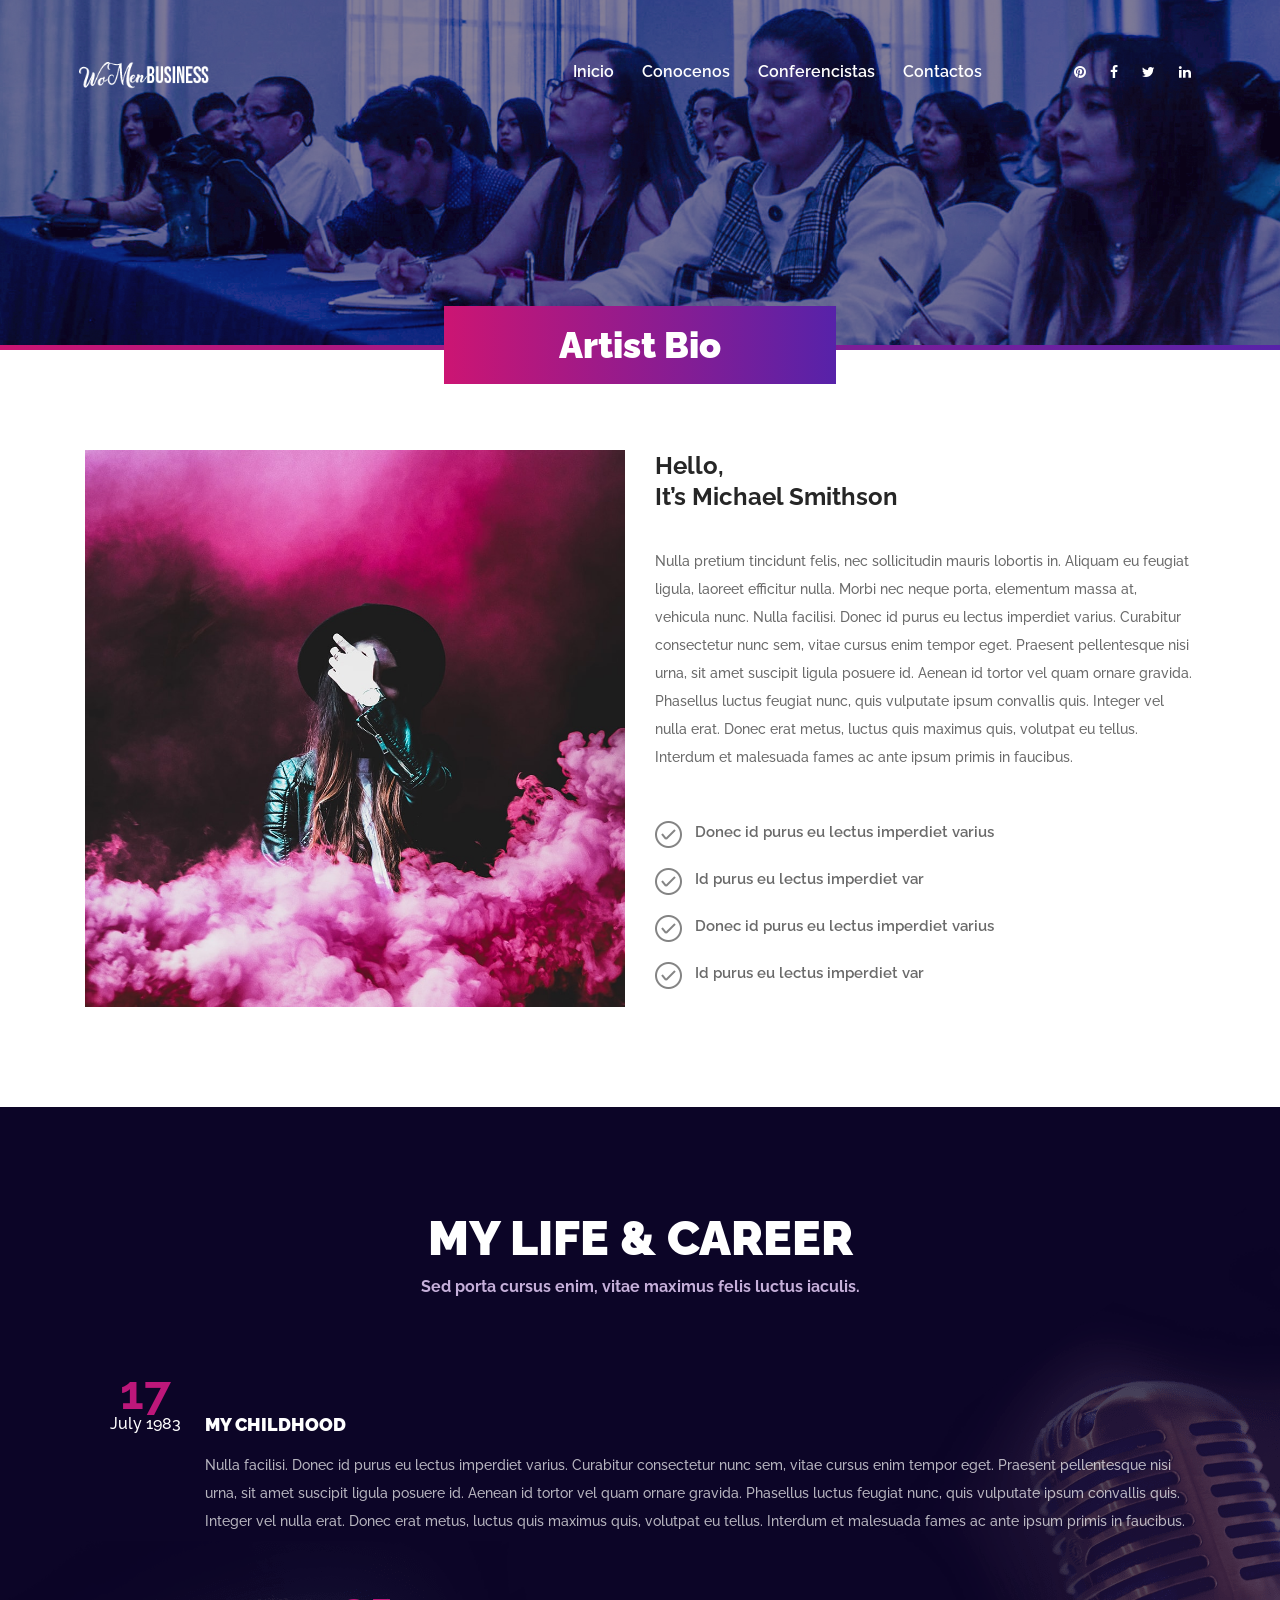
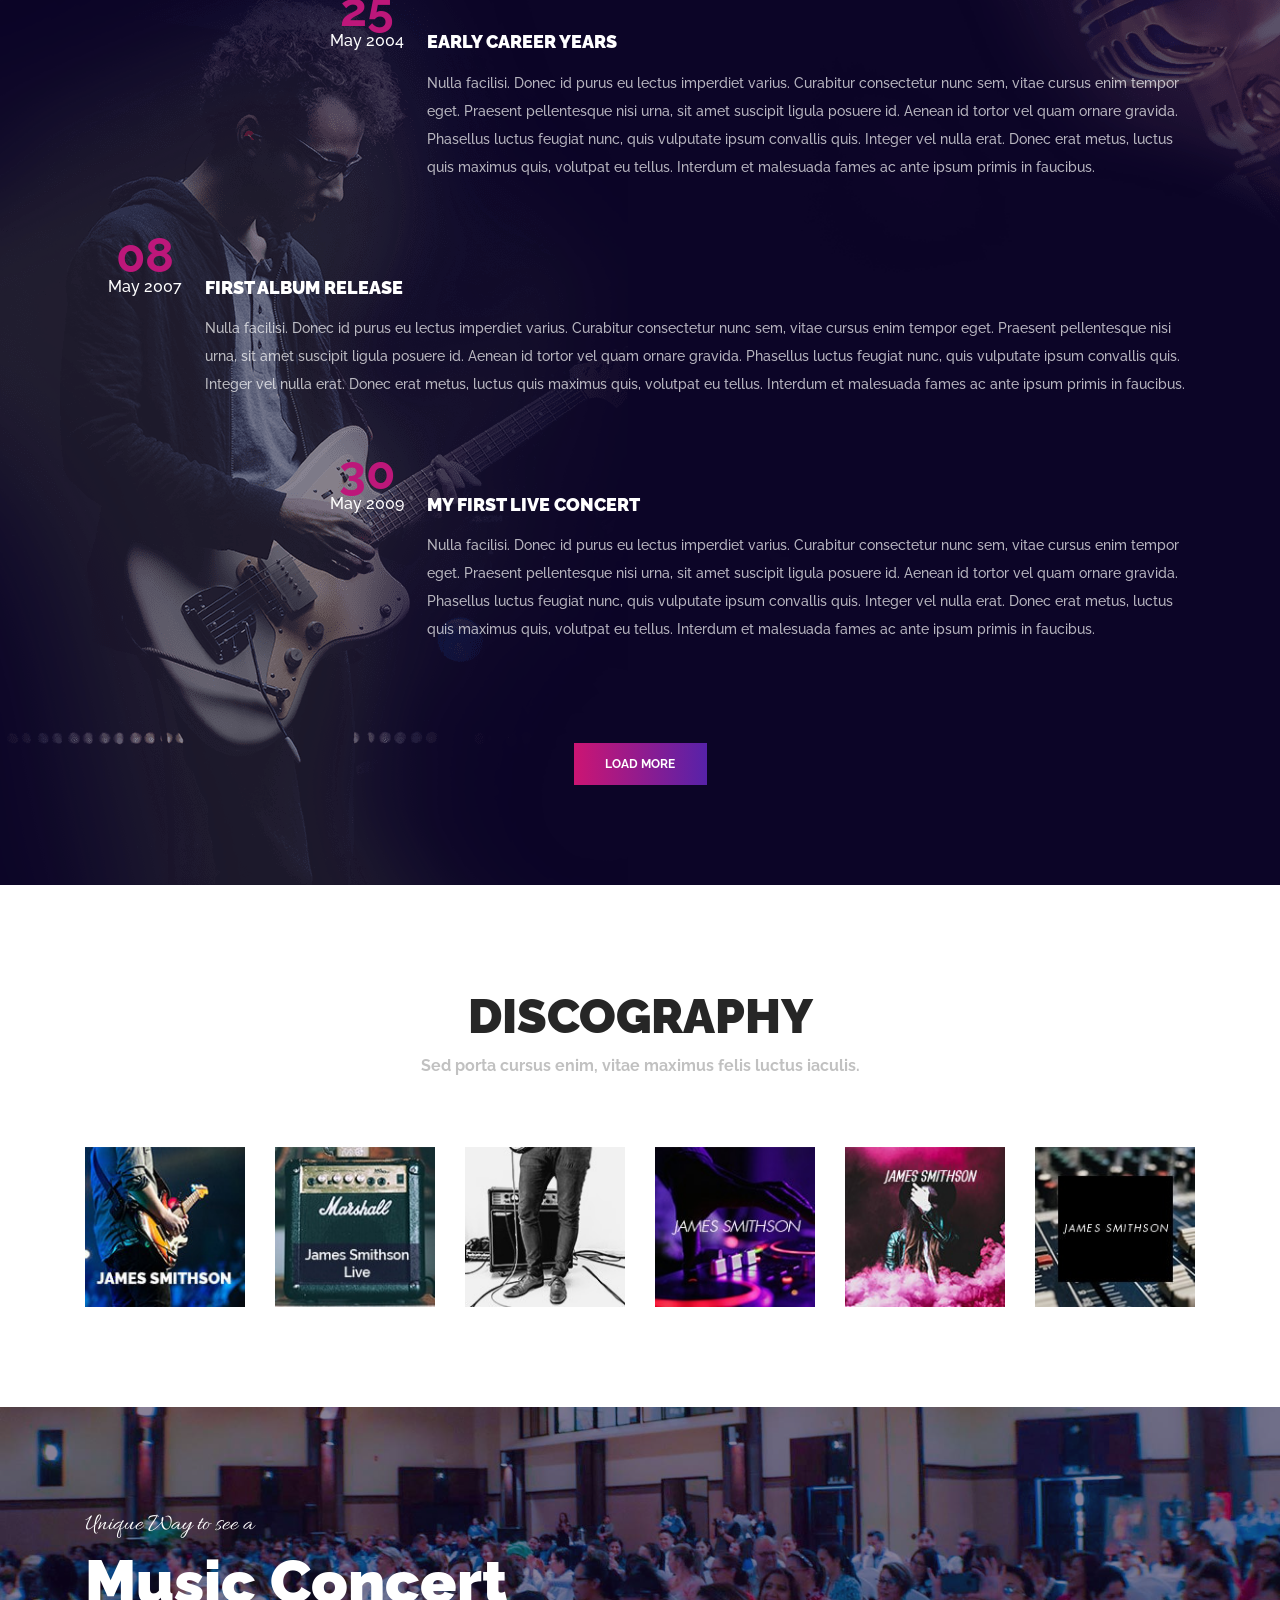
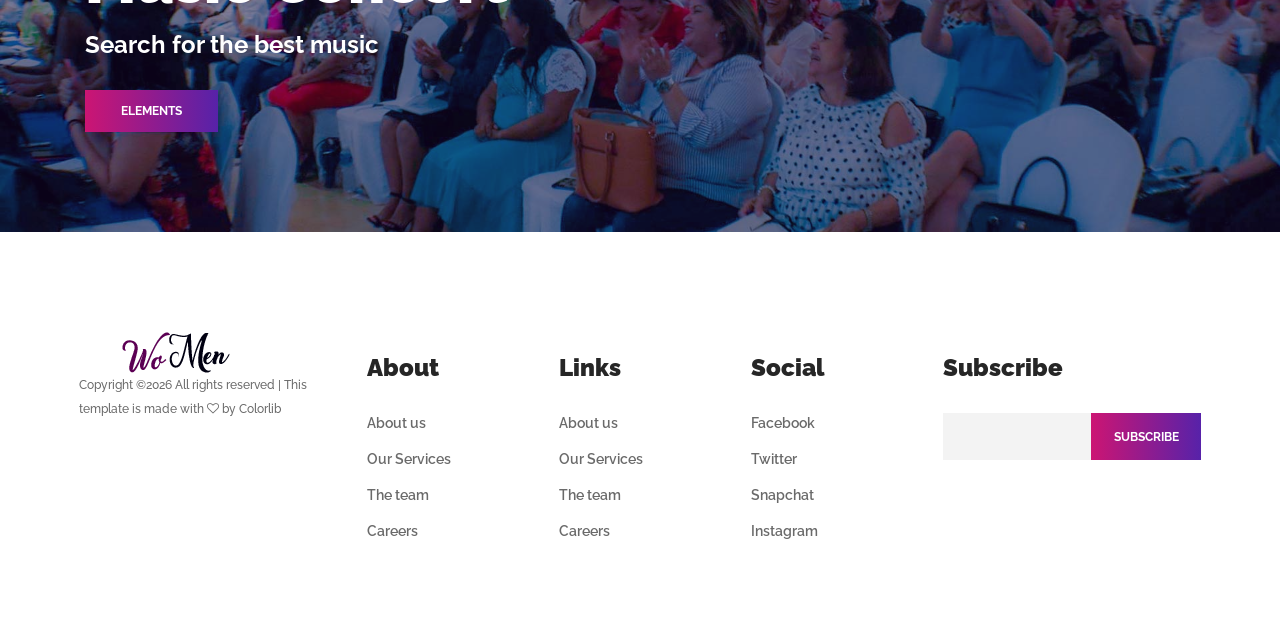
==== commit 91c8a017: "Second commit" ====
--- a/about-us.html
+++ b/about-us.html
@@ -55,56 +55,10 @@
                             <!-- Nav Start -->
                             <div class="classynav">
                                 <ul>
-                                    <li><a href="index.html">Home</a></li>
-                                    <li><a href="about-us.html">About us</a></li>
-                                    <li><a href="#">Pages</a>
-                                        <ul class="dropdown">
-                                            <li><a href="index.html">Home</a></li>
-                                            <li><a href="about-us.html">About Us</a></li>
-                                            <li><a href="concert-tours.html">Concert &amp; Tours</a></li>
-                                            <li><a href="blog.html">News</a></li>
-                                            <li><a href="contact.html">Contact</a></li>
-                                            <li><a href="elements.html">Elements</a></li>
-                                        </ul>
-                                    </li>
-                                    <li><a href="#">Mega Menu</a>
-                                        <div class="megamenu">
-                                            <ul class="single-mega cn-col-4">
-                                                <li><a href="index.html">Home</a></li>
-                                                <li><a href="about-us.html">About Us</a></li>
-                                                <li><a href="concert-tours.html">Concert &amp; Tours</a></li>
-                                                <li><a href="blog.html">News</a></li>
-                                                <li><a href="contact.html">Contact</a></li>
-                                                <li><a href="elements.html">Elements</a></li>
-                                            </ul>
-                                            <ul class="single-mega cn-col-4">
-                                                <li><a href="index.html">Home</a></li>
-                                                <li><a href="about-us.html">About Us</a></li>
-                                                <li><a href="concert-tours.html">Concert &amp; Tours</a></li>
-                                                <li><a href="blog.html">News</a></li>
-                                                <li><a href="contact.html">Contact</a></li>
-                                                <li><a href="elements.html">Elements</a></li>
-                                            </ul>
-                                            <ul class="single-mega cn-col-4">
-                                                <li><a href="index.html">Home</a></li>
-                                                <li><a href="about-us.html">About Us</a></li>
-                                                <li><a href="concert-tours.html">Concert &amp; Tours</a></li>
-                                                <li><a href="blog.html">News</a></li>
-                                                <li><a href="contact.html">Contact</a></li>
-                                                <li><a href="elements.html">Elements</a></li>
-                                            </ul>
-                                            <ul class="single-mega cn-col-4">
-                                                <li><a href="index.html">Home</a></li>
-                                                <li><a href="about-us.html">About Us</a></li>
-                                                <li><a href="concert-tours.html">Concert &amp; Tours</a></li>
-                                                <li><a href="blog.html">News</a></li>
-                                                <li><a href="contact.html">Contact</a></li>
-                                                <li><a href="elements.html">Elements</a></li>
-                                            </ul>
-                                        </div>
-                                    </li>
-                                    <li><a href="concert-tours.html">Gallery</a></li>
-                                    <li><a href="contact.html">Contact</a></li>
+                                    <li><a href="index.html">Inicio</a></li>
+                                    <li><a href="conocenos.html">Conocenos</a></li>
+                                    <li><a href="expositores.html">Conferencistas</a></li>
+                                    <li><a href="contact.html">Contactos</a></li>
                                 </ul>
 
                                 <!-- Social Button -->
@@ -112,8 +66,6 @@
                                     <a href="#"><i class="fa fa-pinterest" aria-hidden="true"></i></a>
                                     <a href="#"><i class="fa fa-facebook" aria-hidden="true"></i></a>
                                     <a href="#"><i class="fa fa-twitter" aria-hidden="true"></i></a>
-                                    <a href="#"><i class="fa fa-dribbble" aria-hidden="true"></i></a>
-                                    <a href="#"><i class="fa fa-behance" aria-hidden="true"></i></a>
                                     <a href="#"><i class="fa fa-linkedin" aria-hidden="true"></i></a>
                                 </div>
 
